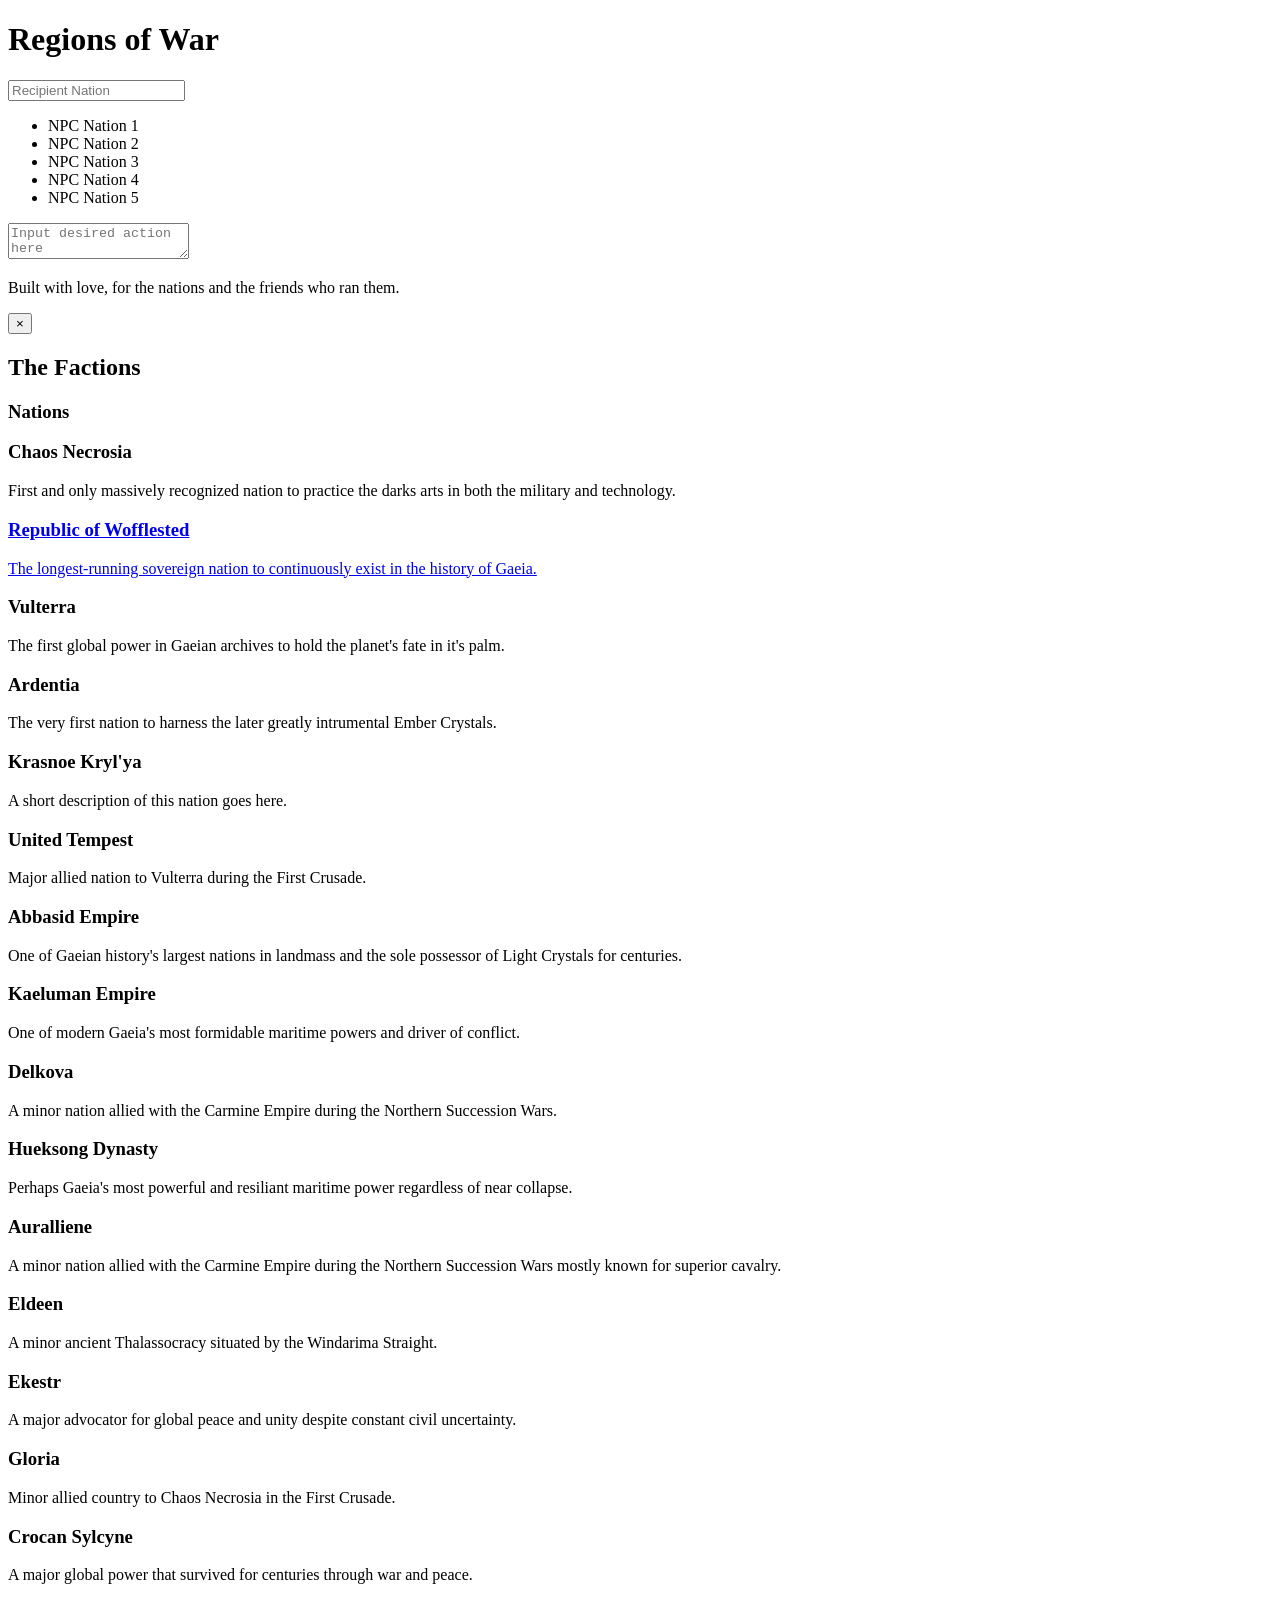
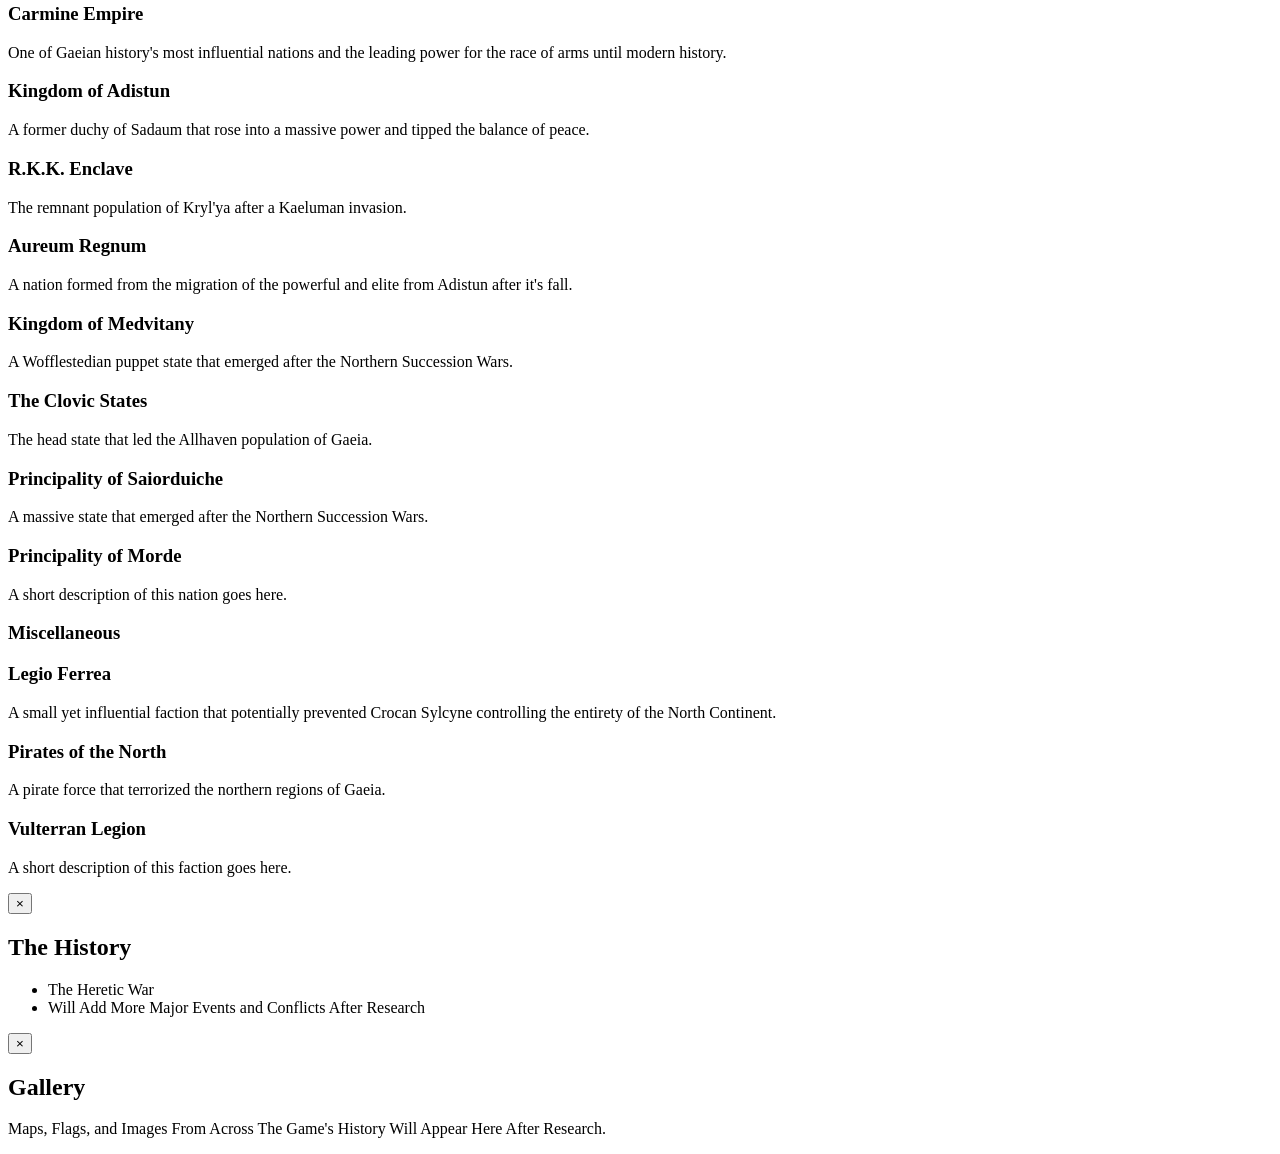
==== index.html @ c8a348ba "Create index.html" ====
<!DOCTYPE html>
<html lang="en">
<head>
    <meta charset="UTF-8">
    <meta name="viewport" content="width=device-width, initial-scale=1.0">
    <title>The Archive | A Nation-Building Chronicle</title>

    <link rel="preconnect" href="https://fonts.googleapis.com">
    <link rel="preconnect" href="https://fonts.gstatic.com" crossorigin>
    <link href="https://fonts.googleapis.com/css2?family=Cormorant+SC:wght@500;600;700&family=EB+Garamond:ital,wght@0,400;0,500;1,400&family=Special+Elite&display=swap" rel="stylesheet">

    <link rel="stylesheet" href="style.css">
</head>
<body>

    <header>
        <h1>Regions of War</h1>
    </header>

    <main>
        <div class="input-stack">
            <div class="text-box text-box-small gold-corners">
                <input type="text" id="recipient-input" placeholder="Recipient Nation" aria-label="Recipient Nation" autocomplete="off">
                <ul class="nation-dropdown" id="nation-dropdown">
                    <li>NPC Nation 1</li>
                    <li>NPC Nation 2</li>
                    <li>NPC Nation 3</li>
                    <li>NPC Nation 4</li>
                    <li>NPC Nation 5</li>
                </ul>
            </div>
            <div class="text-box gold-corners">
                <textarea id="visitor-text" placeholder="Input desired action here" aria-label="Enter your desired action"></textarea>
            </div>
        </div>
    </main>

    <footer>
        <p>Built with love, for the nations and the friends who ran them.</p>
    </footer>

    <div class="modal-overlay" id="modal-factions">
        <div class="modal-box">
            <button class="modal-close" aria-label="Close">&times;</button>
            <h2>The Factions</h2>
            <h3 class="modal-subheading">Nations</h3>
            <div class="nation-card gold-corners">
                <h3>Chaos Necrosia</h3>
                <p>First and only massively recognized nation to practice the darks 
				arts in both the military and technology.</p>
            </div>
            <a href="https://lunargit17.github.io/wofflested-wiki/" target="_blank" rel="noopener noreferrer" class="nation-card gold-corners">
                <h3>Republic of Wofflested</h3>
                <p>The longest-running sovereign nation to continuously exist in the
				history of Gaeia.</p>
            </a>
            <div class="nation-card gold-corners">
                <h3>Vulterra</h3>
                <p>The first global power in Gaeian archives to hold the planet's fate in it's palm.</p>
            </div>
            <div class="nation-card gold-corners">
                <h3>Ardentia</h3>
                <p>The very first nation to harness the later greatly intrumental Ember Crystals.</p>
            </div>
            <div class="nation-card gold-corners">
                <h3>Krasnoe Kryl'ya</h3>
                <p>A short description of this nation goes here.</p>
            </div>
            <div class="nation-card gold-corners">
                <h3>United Tempest</h3>
                <p>Major allied nation to Vulterra during the First Crusade.</p>
            </div>
            <div class="nation-card gold-corners">
                <h3>Abbasid Empire</h3>
                <p>One of Gaeian history's largest nations in landmass and the sole possessor of Light Crystals for centuries.</p>
            </div>
            <div class="nation-card gold-corners">
                <h3>Kaeluman Empire</h3>
                <p>One of modern Gaeia's most formidable maritime powers and driver of conflict.</p>
            </div>
            <div class="nation-card gold-corners">
                <h3>Delkova</h3>
                <p>A minor nation allied with the Carmine Empire during the Northern Succession Wars.</p>
            </div>
            <div class="nation-card gold-corners">
                <h3>Hueksong Dynasty</h3>
                <p>Perhaps Gaeia's most powerful and resiliant maritime power regardless of near collapse.</p>
            </div>
			<div class="nation-card gold-corners">
                <h3>Auralliene</h3>
                <p>A minor nation allied with the Carmine Empire during the Northern Succession Wars mostly known for superior cavalry.</p>
            </div>
            <div class="nation-card gold-corners">
                <h3>Eldeen</h3>
                <p>A minor ancient Thalassocracy situated by the Windarima Straight.</p>
            </div>
            <div class="nation-card gold-corners">
                <h3>Ekestr</h3>
                <p>A major advocator for global peace and unity despite constant civil uncertainty.</p>
            </div>
            <div class="nation-card gold-corners">
                <h3>Gloria</h3>
                <p>Minor allied country to Chaos Necrosia in the First Crusade.</p>
            </div>
            <div class="nation-card gold-corners">
                <h3>Crocan Sylcyne</h3>
                <p>A major global power that survived for centuries through war and peace.</p>
            </div>
            <div class="nation-card gold-corners">
                <h3>Carmine Empire</h3>
                <p>One of Gaeian history's most influential nations and the leading power for the race of arms until modern history.</p>
            </div>
            <div class="nation-card gold-corners">
                <h3>Kingdom of Adistun</h3>
                <p>A former duchy of Sadaum that rose into a massive power and tipped the balance of peace.</p>
            </div>
            <div class="nation-card gold-corners">
                <h3>R.K.K. Enclave</h3>
                <p>The remnant population of Kryl'ya after a Kaeluman invasion.</p>
            </div>
            <div class="nation-card gold-corners">
                <h3>Aureum Regnum</h3>
                <p>A nation formed from the migration of the powerful and elite from Adistun after it's fall.</p>
            </div>
            <div class="nation-card gold-corners">
                <h3>Kingdom of Medvitany</h3>
                <p>A Wofflestedian puppet state that emerged after the Northern Succession Wars.</p>
            </div>
            <div class="nation-card gold-corners">
                <h3>The Clovic States</h3>
                <p>The head state that led the Allhaven population of Gaeia.</p>
            </div>
            <div class="nation-card gold-corners">
                <h3>Principality of Saiorduiche</h3>
                <p>A massive state that emerged after the Northern Succession Wars.</p>
            </div>
            <div class="nation-card gold-corners">
                <h3>Principality of Morde</h3>
                <p>A short description of this nation goes here.</p>
            </div>

            <h3 class="modal-subheading">Miscellaneous</h3>
            <div class="nation-card gold-corners">
                <h3>Legio Ferrea</h3>
                <p>A small yet influential faction that potentially prevented Crocan Sylcyne controlling the entirety of the North Continent.</p>
            </div>
            <div class="nation-card gold-corners">
                <h3>Pirates of the North</h3>
                <p>A pirate force that terrorized the northern regions of Gaeia.</p>
            </div>
            <div class="nation-card gold-corners">
                <h3>Vulterran Legion</h3>
                <p>A short description of this faction goes here.</p>
            </div>
        </div>
    </div>

    <div class="modal-overlay" id="modal-history">
        <div class="modal-box gold-corners">
            <button class="modal-close" aria-label="Close">&times;</button>
            <h2>The History</h2>
            <ul>
                <li>The Heretic War</li>
                <li>Will Add More Major Events and Conflicts After Research</li>
            </ul>
        </div>
    </div>

    <div class="modal-overlay" id="modal-gallery">
        <div class="modal-box gold-corners">
            <button class="modal-close" aria-label="Close">&times;</button>
            <h2>Gallery</h2>
            <p>Maps, Flags, and Images From Across The Game's History Will Appear Here After Research.</p>
        </div>
    </div>

    <script src="script.js"></script>
</body>
</html>
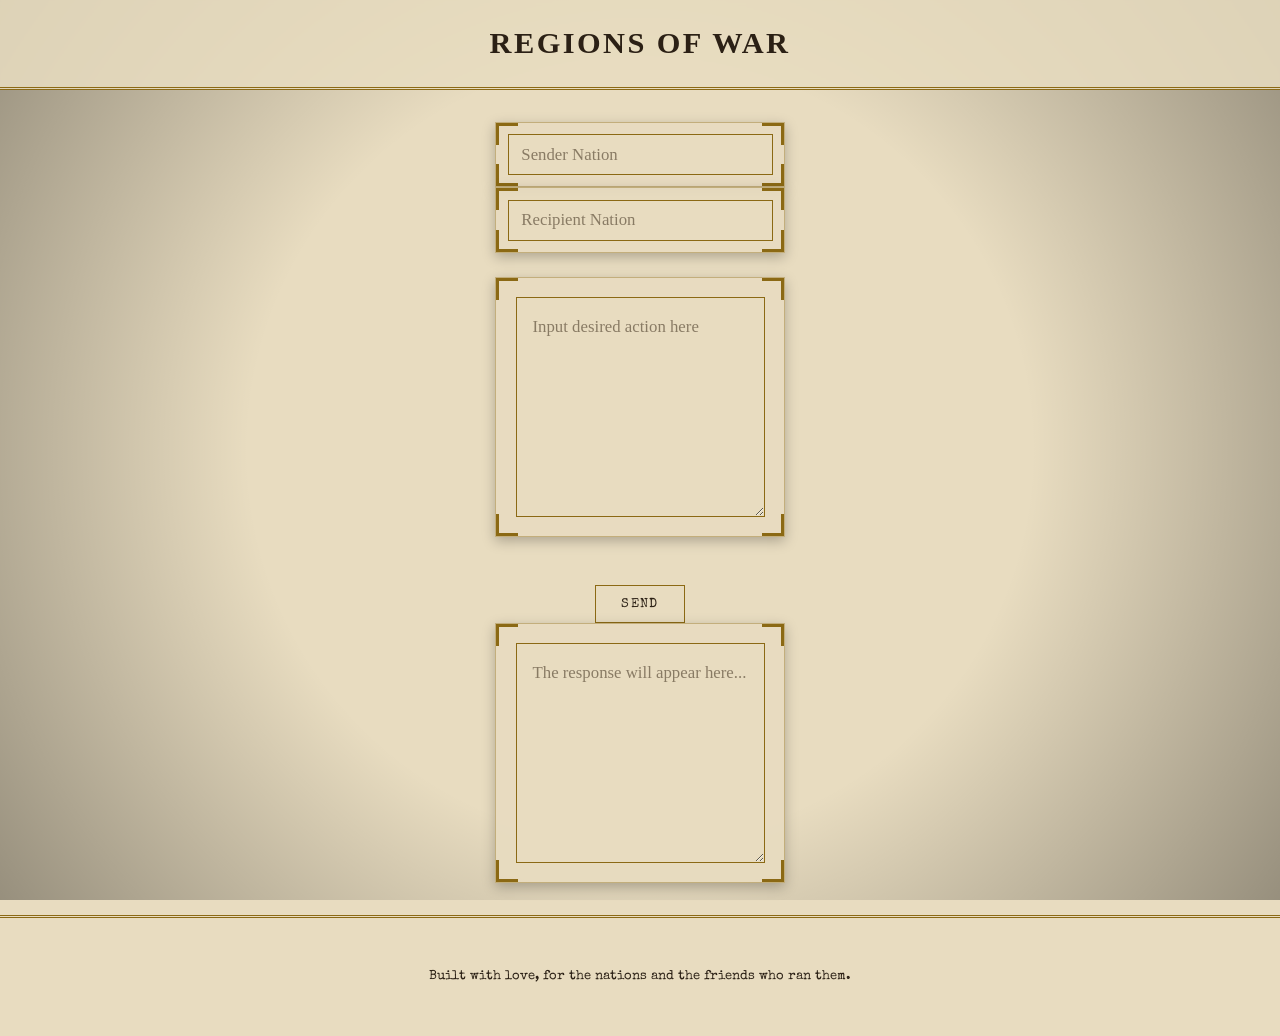
==== commit be7d245a: "Update index.html" ====
--- a/index.html
+++ b/index.html
@@ -18,19 +18,37 @@
     </header>
 
     <main>
-        <div class="input-stack">
-            <div class="text-box text-box-small gold-corners">
-                <input type="text" id="recipient-input" placeholder="Recipient Nation" aria-label="Recipient Nation" autocomplete="off">
-                <ul class="nation-dropdown" id="nation-dropdown">
+        <div class="layout">
+            <div class="input-stack">
+                <div class="small-row">
+                <div class="text-box text-box-small gold-corners nation-picker">
+                    <input type="text" id="sender-input" placeholder="Sender Nation" aria-label="Sender Nation" autocomplete="off">
+                    <ul class="nation-dropdown">
+                    <li>Real Nation 1</li>
+                    <li>Real Nation 2</li>
+                    <li>Real Nation 3</li>
+                    <li>Real Nation 4</li>
+                    <li>Real Nation 5</li>
+                    </ul>
+                </div>
+                <div class="text-box text-box-small gold-corners nation-picker">
+                    <input type="text" id="recipient-input" placeholder="Recipient Nation" aria-label="Recipient Nation" autocomplete="off">
+                    <ul class="nation-dropdown">
                     <li>NPC Nation 1</li>
                     <li>NPC Nation 2</li>
                     <li>NPC Nation 3</li>
                     <li>NPC Nation 4</li>
                     <li>NPC Nation 5</li>
-                </ul>
+                    </ul>
+                </div>
+                </div>
+                <div class="text-box gold-corners">
+                    <textarea id="visitor-text" placeholder="Input desired action here" aria-label="Enter your desired action"></textarea>
+                </div>
+                <button type="button" class="open-button" id="send-button">Send</button>
             </div>
-            <div class="text-box gold-corners">
-                <textarea id="visitor-text" placeholder="Input desired action here" aria-label="Enter your desired action"></textarea>
+            <div class="response-box text-box gold-corners">
+                <textarea id="ai-response" placeholder="The response will appear here..." aria-label="Response" readonly></textarea>
             </div>
         </div>
     </main>
@@ -174,6 +192,7 @@
         </div>
     </div>
 
+    <script src="actions.js"></script>
     <script src="script.js"></script>
 </body>
 </html>
--- a/style.css
+++ b/style.css
@@ -0,0 +1,392 @@
+:root {
+    --parchment: #e8dcc0;
+    --parchment-dark: #d9c9a0;
+    --ink: #2b2015;
+    --ink-light: #4a3b28;
+    --seal-red: #7a1f1f;
+    --brass: #8b6914;
+
+    --font-display: 'Cormorant SC', serif;
+    --font-body: 'EB Garamond', serif;
+    --font-stamp: 'Special Elite', monospace;
+}
+
+* {
+    margin: 0;
+    padding: 0;
+    box-sizing: border-box;
+}
+
+body {
+    background-color: var(--parchment);
+    color: var(--ink-light);
+    font-family: var(--font-body);
+    line-height: 1.7;
+
+    min-height: 100vh;
+    display: flex;
+    flex-direction: column;
+
+    background-image:
+        radial-gradient(circle at center, transparent 50%, rgba(0, 0, 0, 0.35) 100%),
+        url("images/background.jpg");
+    background-size: cover, cover;
+    background-position: center, center;
+    background-repeat: no-repeat, no-repeat;
+    background-attachment: fixed, fixed;
+}
+
+header {
+    display: flex;
+    flex-direction: column;
+    align-items: center;
+    text-align: center;
+    padding: 1.1rem 1.5rem;
+    border-bottom: 3px double var(--brass);
+    background-color: rgba(232, 220, 192, 0.88);
+    backdrop-filter: blur(2px);
+}
+
+header h1 {
+    font-family: var(--font-display);
+    font-size: 1.9rem;
+    color: var(--ink);
+    letter-spacing: 0.08em;
+    text-transform: uppercase;
+}
+
+
+
+
+
+.gold-corners {
+    position: relative;
+}
+
+.gold-corners::before,
+.gold-corners::after {
+    content: "";
+    position: absolute;
+    top: 0;
+    left: 0;
+    width: 100%;
+    height: 100%;
+    pointer-events: none;
+    background-repeat: no-repeat;
+    background-size: 22px 3px, 3px 22px, 22px 3px, 3px 22px;
+    background-image:
+        linear-gradient(var(--brass), var(--brass)),
+        linear-gradient(var(--brass), var(--brass)),
+        linear-gradient(var(--brass), var(--brass)),
+        linear-gradient(var(--brass), var(--brass));
+}
+
+.gold-corners::before {
+    background-position: top left, top left, top right, top right;
+}
+
+.gold-corners::after {
+    background-position: bottom left, bottom left, bottom right, bottom right;
+}
+
+section {
+    max-width: 700px;
+    margin: 2.5rem auto;
+    padding: 2.5rem 2rem;
+    background-color: rgba(232, 220, 192, 0.9);
+    border: 1px solid rgba(139, 105, 20, 0.4);
+    box-shadow: 0 4px 12px rgba(0, 0, 0, 0.25);
+    backdrop-filter: blur(2px);
+}
+
+
+
+section h2 {
+    font-family: var(--font-display);
+    font-size: 2rem;
+    color: var(--ink);
+    text-transform: uppercase;
+    letter-spacing: 0.1em;
+    text-align: center;
+    margin-bottom: 1.5rem;
+
+    display: flex;
+    align-items: center;
+    gap: 1rem;
+}
+
+section h2::before,
+section h2::after {
+    content: "";
+    flex: 1;
+    height: 1px;
+    background-color: var(--brass);
+}
+
+section p {
+    margin-bottom: 1rem;
+    font-size: 1.05rem;
+}
+
+.nation-card {
+    display: block;
+    background-color: var(--parchment-dark);
+    border: 1px solid var(--brass);
+    padding: 1.5rem;
+    margin-top: 1.5rem;
+    box-shadow: 3px 3px 0 rgba(43, 32, 21, 0.15);
+    transition: transform 0.2s ease;
+    color: inherit;
+    text-decoration: none;
+}
+
+.nation-card:hover {
+    transform: translateY(-3px);
+}
+
+.nation-card h3 {
+    font-family: var(--font-display);
+    color: var(--seal-red);
+    font-size: 1.4rem;
+    margin-bottom: 0.5rem;
+}
+
+#modal-history ul {
+    list-style: none;
+}
+
+#modal-history li {
+    padding-left: 1.3rem;
+    position: relative;
+    margin-bottom: 0.8rem;
+}
+
+#modal-history li::before {
+    content: "❧";
+    position: absolute;
+    left: 0;
+    color: var(--seal-red);
+}
+
+footer {
+    margin-top: auto;
+    text-align: center;
+    padding: 3.0rem;
+    border-top: 3px double var(--brass);
+    font-family: var(--font-stamp);
+    font-size: 0.8rem;
+    color: var(--ink);
+    background-color: rgba(232, 220, 192, 0.88);
+    backdrop-filter: blur(2px);
+}
+
+.open-button {
+    display: block;
+    margin: 1.5rem auto 0;
+    padding: 0.7rem 1.6rem;
+    background-color: transparent;
+    border: 1px solid var(--brass);
+    color: var(--ink);
+    font-family: var(--font-stamp);
+    font-size: 0.8rem;
+    text-transform: uppercase;
+    letter-spacing: 0.1em;
+    cursor: pointer;
+    transition: background-color 0.25s ease, color 0.25s ease;
+}
+
+.open-button:hover {
+    background-color: var(--seal-red);
+    color: var(--parchment);
+    border-color: var(--seal-red);
+}
+
+.modal-overlay {
+    position: fixed;
+    inset: 0;
+    background-color: rgba(0, 0, 0, 0.6);
+    display: flex;
+    align-items: center;
+    justify-content: center;
+    padding: 1.5rem;
+    opacity: 0;
+    visibility: hidden;
+    transition: opacity 0.25s ease;
+    z-index: 1000;
+}
+
+.modal-overlay.active {
+    opacity: 1;
+    visibility: visible;
+}
+
+.modal-box {
+    position: relative;
+    background-color: var(--parchment);
+    max-width: 600px;
+    width: 100%;
+    max-height: 80vh;
+    overflow-y: auto;
+    padding: 2.5rem 2rem 2rem;
+    border: 2px solid var(--brass);
+    box-shadow: 0 10px 30px rgba(0, 0, 0, 0.5);
+}
+
+.modal-box h2 {
+    font-family: var(--font-display);
+    font-size: 1.8rem;
+    color: var(--ink);
+    text-transform: uppercase;
+    letter-spacing: 0.1em;
+    margin-bottom: 1.2rem;
+    text-align: center;
+}
+
+.modal-close {
+    position: absolute;
+    top: 0.6rem;
+    right: 0.9rem;
+    background: none;
+    border: none;
+    font-size: 1.6rem;
+    line-height: 1;
+    color: var(--ink);
+    cursor: pointer;
+}
+
+.modal-close:hover {
+    color: var(--seal-red);
+}
+
+.modal-subheading {
+    font-family: var(--font-stamp);
+    font-size: 0.85rem;
+    color: var(--seal-red);
+    text-transform: uppercase;
+    letter-spacing: 0.15em;
+    text-align: center;
+    margin-top: 2rem;
+    margin-bottom: 1rem;
+    padding-bottom: 0.6rem;
+    border-bottom: 2px solid var(--brass);
+}
+
+.modal-subheading:first-of-type {
+    margin-top: 0;
+}
+
+main {
+    flex: 1;
+    display: flex;
+    align-items: center;
+    justify-content: center;
+    padding: 2rem 1.5rem;
+}
+
+.text-box {
+    width: 100%;
+    max-width: 600px;
+    padding: 1.2rem;
+    background-color: rgba(232, 220, 192, 0.9);
+    border: 1px solid rgba(139, 105, 20, 0.4);
+    box-shadow: 0 4px 12px rgba(0, 0, 0, 0.25);
+}
+
+.text-box textarea {
+    display: block;
+    width: 100%;
+    height: 220px;
+    resize: vertical;
+    padding: 1rem;
+    background-color: var(--parchment);
+    border: 1px solid var(--brass);
+    color: var(--ink);
+    font-family: var(--font-body);
+    font-size: 1.05rem;
+    line-height: 1.6;
+}
+
+.text-box textarea::placeholder {
+    color: var(--ink-light);
+    opacity: 0.6;
+}
+
+.text-box textarea:focus {
+    outline: none;
+    border-color: var(--seal-red);
+}
+
+
+.input-stack {
+    width: 100%;
+    max-width: 600px;
+    display: flex;
+    flex-direction: column;
+    gap: 1.5rem;
+}
+
+.text-box-small {
+    padding: 0.7rem;
+}
+
+.text-box input {
+    display: block;
+    width: 100%;
+    padding: 0.6rem 0.8rem;
+    background-color: var(--parchment);
+    border: 1px solid var(--brass);
+    color: var(--ink);
+    font-family: var(--font-body);
+    font-size: 1.05rem;
+}
+
+.text-box input::placeholder {
+    color: var(--ink-light);
+    opacity: 0.6;
+}
+
+.text-box input:focus {
+    outline: none;
+    border-color: var(--seal-red);
+}
+
+
+.nation-dropdown {
+    position: absolute;
+    top: calc(100% + 4px);
+    left: 0;
+    right: 0;
+    z-index: 100;
+    list-style: none;
+    background-color: var(--parchment);
+    border: 1px solid var(--brass);
+    box-shadow: 0 6px 16px rgba(0, 0, 0, 0.35);
+    opacity: 0;
+    visibility: hidden;
+    transform: translateY(-6px);
+    transition: opacity 0.2s ease, transform 0.2s ease, visibility 0.2s;
+}
+
+.nation-dropdown.open {
+    opacity: 1;
+    visibility: visible;
+    transform: translateY(0);
+}
+
+.nation-dropdown li {
+    padding: 0.6rem 1rem;
+    font-family: var(--font-body);
+    font-size: 1.05rem;
+    color: var(--ink);
+    cursor: pointer;
+    border-bottom: 1px solid rgba(139, 105, 20, 0.25);
+}
+
+.nation-dropdown li:last-child {
+    border-bottom: none;
+}
+
+.nation-dropdown li:hover {
+    background-color: var(--seal-red);
+    color: var(--parchment);
+}
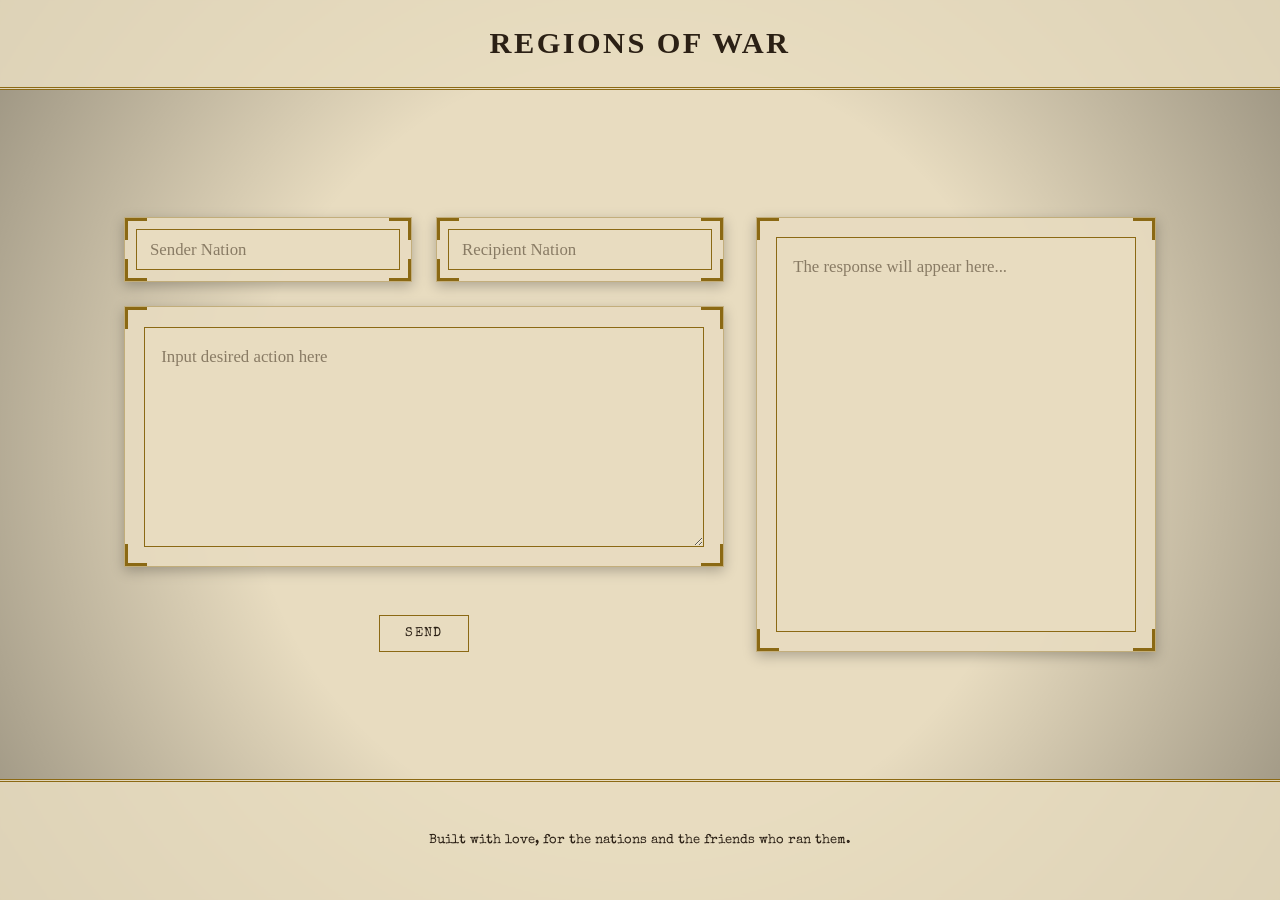
==== commit cdf29c5b: "Update index.html" ====
--- a/index.html
+++ b/index.html
@@ -39,6 +39,7 @@
                     <li>NPC Nation 3</li>
                     <li>NPC Nation 4</li>
                     <li>NPC Nation 5</li>
+                    <li>Carmine Empire</li>
                     </ul>
                 </div>
                 </div>
--- a/style.css
+++ b/style.css
@@ -390,3 +390,42 @@
     background-color: var(--seal-red);
     color: var(--parchment);
 }
+
+
+.layout {
+    width: 100%;
+    max-width: 1300px;
+    display: flex;
+    flex-wrap: wrap;
+    align-items: stretch;
+    justify-content: center;
+    gap: 2rem;
+}
+
+.layout .input-stack {
+    flex: 1 1 400px;
+    max-width: 600px;
+}
+
+.small-row {
+    display: flex;
+    gap: 1.5rem;
+}
+
+.small-row .text-box-small {
+    flex: 1;
+    min-width: 0;
+}
+
+.response-box {
+    flex: 1 1 280px;
+    max-width: 400px;
+    display: flex;
+}
+
+.response-box textarea {
+    flex: 1;
+    height: auto;
+    min-height: 220px;
+    resize: none;
+}
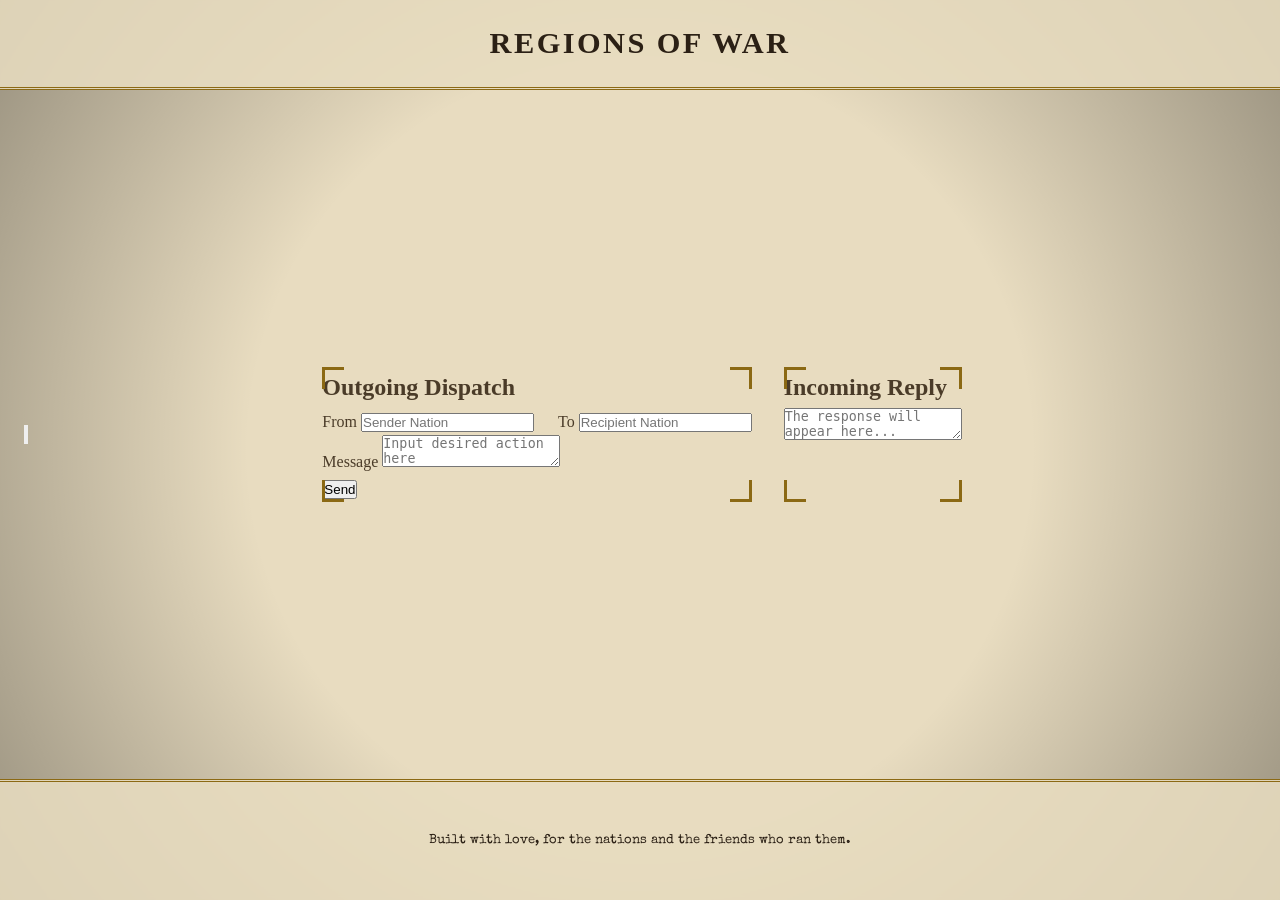
==== commit 4c813fc8: "Update index.html" ====
--- a/index.html
+++ b/index.html
@@ -5,6 +5,10 @@
     <meta name="viewport" content="width=device-width, initial-scale=1.0">
     <title>The Archive | A Nation-Building Chronicle</title>
 
+    <meta name="theme-color" content="#1a1510">
+    <link rel="icon" href="data:image/svg+xml,%3Csvg%20xmlns=%27http://www.w3.org/2000/svg%27%20viewBox=%270%200%2064%2064%27%3E%3Ccircle%20cx=%2732%27%20cy=%2732%27%20r=%2729%27%20fill=%27%237a1f1f%27/%3E%3Ccircle%20cx=%2732%27%20cy=%2732%27%20r=%2723%27%20fill=%27none%27%20stroke=%27%23b8923a%27%20stroke-width=%272%27/%3E%3Ctext%20x=%2732%27%20y=%2743%27%20font-size=%2730%27%20text-anchor=%27middle%27%20fill=%27%23f2e9d0%27%20font-family=%27serif%27%20font-weight=%27bold%27%3ER%3C/text%3E%3C/svg%3E">
+    <link rel="preload" as="image" href="WebsiteBG.jpeg">
+
     <link rel="preconnect" href="https://fonts.googleapis.com">
     <link rel="preconnect" href="https://fonts.gstatic.com" crossorigin>
     <link href="https://fonts.googleapis.com/css2?family=Cormorant+SC:wght@500;600;700&family=EB+Garamond:ital,wght@0,400;0,500;1,400&family=Special+Elite&display=swap" rel="stylesheet">
@@ -14,41 +18,53 @@
 <body>
 
     <header>
-        <h1>Regions of War</h1>
+        <div class="header-inner">
+            <span class="header-rule" aria-hidden="true"></span>
+            <h1>Regions of War</h1>
+            <span class="header-rule header-rule-right" aria-hidden="true"></span>
+        </div>
     </header>
 
     <main>
+        <button type="button" class="admin-gear" id="admin-gear" aria-label="Authority access" title="Authority access">
+            <svg viewBox="0 0 24 24" aria-hidden="true"><path fill-rule="evenodd" d="M19.99 10.16 L22.88 10.37 L22.88 13.63 L19.99 13.84 L19.58 15.14 L18.95 16.35 L20.84 18.54 L18.54 20.84 L16.35 18.95 L15.14 19.58 L13.84 19.99 L13.63 22.88 L10.37 22.88 L10.16 19.99 L8.86 19.58 L7.65 18.95 L5.46 20.84 L3.16 18.54 L5.05 16.35 L4.42 15.14 L4.01 13.84 L1.12 13.63 L1.12 10.37 L4.01 10.16 L4.42 8.86 L5.05 7.65 L3.16 5.46 L5.46 3.16 L7.65 5.05 L8.86 4.42 L10.16 4.01 L10.37 1.12 L13.63 1.12 L13.84 4.01 L15.14 4.42 L16.35 5.05 L18.54 3.16 L20.84 5.46 L18.95 7.65 L19.58 8.86 Z M15.60 12.00 A3.60 3.60 0 1 0 8.40 12.00 A3.60 3.60 0 1 0 15.60 12.00 Z"/></svg>
+        </button>
         <div class="layout">
-            <div class="input-stack">
+            <div class="sheet dispatch gold-corners">
+                <h2 class="panel-label">Outgoing Dispatch</h2>
                 <div class="small-row">
-                <div class="text-box text-box-small gold-corners nation-picker">
+                <div class="field nation-picker">
+                    <label class="field-label" for="sender-input">From</label>
                     <input type="text" id="sender-input" placeholder="Sender Nation" aria-label="Sender Nation" autocomplete="off">
                     <ul class="nation-dropdown">
-                    <li>Real Nation 1</li>
-                    <li>Real Nation 2</li>
-                    <li>Real Nation 3</li>
-                    <li>Real Nation 4</li>
-                    <li>Real Nation 5</li>
+                        <li>Real Nation 1</li>
+                        <li>Real Nation 2</li>
+                        <li>Real Nation 3</li>
+                        <li>Real Nation 4</li>
+                        <li>Real Nation 5</li>
                     </ul>
                 </div>
-                <div class="text-box text-box-small gold-corners nation-picker">
+                <div class="field nation-picker">
+                    <label class="field-label" for="recipient-input">To</label>
                     <input type="text" id="recipient-input" placeholder="Recipient Nation" aria-label="Recipient Nation" autocomplete="off">
                     <ul class="nation-dropdown">
-                    <li>NPC Nation 1</li>
-                    <li>NPC Nation 2</li>
-                    <li>NPC Nation 3</li>
-                    <li>NPC Nation 4</li>
-                    <li>NPC Nation 5</li>
-                    <li>Carmine Empire</li>
+                        <li>NPC Nation 1</li>
+                        <li>NPC Nation 2</li>
+                        <li>NPC Nation 3</li>
+                        <li>NPC Nation 4</li>
+                        <li>NPC Nation 5</li>
+                        <li>Carmine Empire</li>
                     </ul>
                 </div>
                 </div>
-                <div class="text-box gold-corners">
+                <div class="field message-field">
+                    <label class="field-label" for="visitor-text">Message</label>
                     <textarea id="visitor-text" placeholder="Input desired action here" aria-label="Enter your desired action"></textarea>
                 </div>
-                <button type="button" class="open-button" id="send-button">Send</button>
-            </div>
-            <div class="response-box text-box gold-corners">
+                <button type="button" class="send-button" id="send-button">Send</button>
+            </div>
+            <div class="sheet reply gold-corners">
+                <h2 class="panel-label">Incoming Reply</h2>
                 <textarea id="ai-response" placeholder="The response will appear here..." aria-label="Response" readonly></textarea>
             </div>
         </div>
@@ -193,7 +209,83 @@
         </div>
     </div>
 
+    <div class="modal-overlay" id="modal-chess">
+        <div class="modal-box chess-box">
+            <button class="modal-close" aria-label="Close">&times;</button>
+            <h2>Chess</h2>
+            <p class="chess-opponent">Draven Morde, Councilor of Public Relations</p>
+            <p class="chess-quote" id="chess-quote"></p>
+            <div class="draven-figure">
+                <img src="draven.png" alt="Draven Morde" onerror="this.parentNode.style.display='none'">
+            </div>
+            <div class="chess-board" id="chess-board"></div>
+            <p class="chess-status" id="chess-status"></p>
+            <div class="chess-controls">
+                <button type="button" class="open-button" id="chess-play-white">Play as White</button>
+                <button type="button" class="open-button" id="chess-play-black">Play as Black</button>
+            </div>
+        </div>
+    </div>
+
+    <div class="modal-overlay" id="modal-admin-login">
+        <div class="modal-box admin-login-box">
+            <button class="modal-close" aria-label="Close">&times;</button>
+            <h2>Authority Access</h2>
+            <p class="admin-note">This area is for the keepers of the archive. Enter the passcode to continue.</p>
+            <div class="admin-field">
+                <label class="field-label" for="admin-passcode">Passcode</label>
+                <input type="password" id="admin-passcode" class="admin-input" autocomplete="off">
+            </div>
+            <p class="admin-error" id="admin-error" role="alert"></p>
+            <button type="button" class="open-button" id="admin-submit">Unlock</button>
+        </div>
+    </div>
+
+    <div class="modal-overlay" id="modal-admin">
+        <div class="modal-box admin-box">
+            <button class="modal-close" aria-label="Close">&times;</button>
+            <h2>Relations Ledger</h2>
+
+            <div id="admin-list-view">
+                <p class="admin-note">Choose an NPC nation to view and change its relations with the real nations.</p>
+                <div class="npc-grid" id="admin-npc-grid"></div>
+            </div>
+
+            <div id="admin-map-view" hidden>
+                <div class="map-header">
+                    <button type="button" class="admin-back" id="admin-back">&larr; All NPC nations</button>
+                    <h3 class="map-title" id="admin-map-title"></h3>
+                </div>
+                <div class="relation-map-wrap">
+                    <svg id="relation-map" class="relation-map" viewBox="0 0 760 480" role="group" aria-label="Relations map"></svg>
+                </div>
+                <ul class="relation-legend">
+                    <li class="status-allied"><span class="swatch"></span>Allied</li>
+                    <li class="status-friendly"><span class="swatch"></span>Friendly</li>
+                    <li class="status-neutral"><span class="swatch"></span>Neutral</li>
+                    <li class="status-hostile"><span class="swatch"></span>Hostile</li>
+                    <li class="status-at-war"><span class="swatch"></span>At War</li>
+                </ul>
+                <div class="relation-chooser" id="admin-chooser"></div>
+            </div>
+
+            <div class="admin-footer">
+                <p class="admin-unpublished" id="admin-unpublished"></p>
+                <div class="admin-actions">
+                    <button type="button" class="open-button" id="admin-download">Download relations.js</button>
+                    <button type="button" class="open-button" id="admin-clear">Discard unpublished changes</button>
+                    <button type="button" class="open-button" id="admin-lock">Lock panel</button>
+                </div>
+            </div>
+        </div>
+    </div>
+
     <script src="actions.js"></script>
+    <script src="chess.js"></script>
+    <script src="chess-ui.js"></script>
+    <script src="relations.js"></script>
+    <script src="admin-config.js"></script>
+    <script src="admin.js"></script>
     <script src="script.js"></script>
 </body>
 </html>
--- a/style.css
+++ b/style.css
@@ -429,3 +429,112 @@
     min-height: 220px;
     resize: none;
 }
+
+
+.open-button:disabled {
+    opacity: 0.5;
+    cursor: not-allowed;
+}
+
+.open-button:disabled:hover {
+    background-color: transparent;
+    color: var(--ink);
+    border-color: var(--brass);
+}
+
+
+/* ---------- Chess (Draven Morde easter egg) ---------- */
+
+.chess-opponent {
+    font-family: var(--font-stamp);
+    font-size: 0.8rem;
+    color: var(--seal-red);
+    text-align: center;
+    text-transform: uppercase;
+    letter-spacing: 0.08em;
+    margin-top: -0.6rem;
+    margin-bottom: 1rem;
+}
+
+.chess-quote {
+    min-height: 4.2em;
+    margin-bottom: 1rem;
+    text-align: center;
+    font-style: italic;
+    color: var(--ink-light);
+}
+
+.chess-board {
+    width: min(100%, 420px);
+    margin: 0 auto;
+    display: grid;
+    grid-template-columns: repeat(8, 1fr);
+    border: 2px solid var(--brass);
+    box-shadow: 0 4px 12px rgba(0, 0, 0, 0.3);
+}
+
+.chess-square {
+    position: relative;
+    aspect-ratio: 1;
+    display: flex;
+    align-items: center;
+    justify-content: center;
+    cursor: pointer;
+    user-select: none;
+}
+
+.chess-square.light { background-color: #eadfc3; }
+.chess-square.dark { background-color: #b08d45; }
+
+.chess-square.lastmove {
+    background-image: linear-gradient(rgba(122, 31, 31, 0.3), rgba(122, 31, 31, 0.3));
+}
+
+.chess-square.in-check {
+    background-image: radial-gradient(circle, rgba(200, 30, 30, 0.75) 0%, rgba(200, 30, 30, 0) 70%);
+}
+
+.chess-square.selected {
+    box-shadow: inset 0 0 0 3px var(--seal-red);
+}
+
+.chess-square.target::after {
+    content: "";
+    position: absolute;
+    width: 28%;
+    height: 28%;
+    border-radius: 50%;
+    background-color: rgba(43, 32, 21, 0.45);
+    pointer-events: none;
+}
+
+.chess-square.target.capture::after {
+    width: 86%;
+    height: 86%;
+    background: none;
+    border: 3px solid rgba(122, 31, 31, 0.75);
+}
+
+.chess-piece {
+    font-family: "Segoe UI Symbol", "Noto Sans Symbols 2", "DejaVu Sans", serif;
+    font-size: clamp(1.4rem, 7vw, 2.5rem);
+    line-height: 1;
+}
+
+.chess-piece.white {
+    color: #fff8e4;
+    text-shadow: -1px -1px 0 #2b2015, 1px -1px 0 #2b2015, -1px 1px 0 #2b2015, 1px 1px 0 #2b2015, 0 0 3px #2b2015;
+}
+
+.chess-piece.black {
+    color: #1d140b;
+}
+
+.chess-status {
+    margin-top: 1rem;
+    text-align: center;
+    font-family: var(--font-stamp);
+    font-size: 0.85rem;
+    letter-spacing: 0.05em;
+    color: var(--ink);
+}
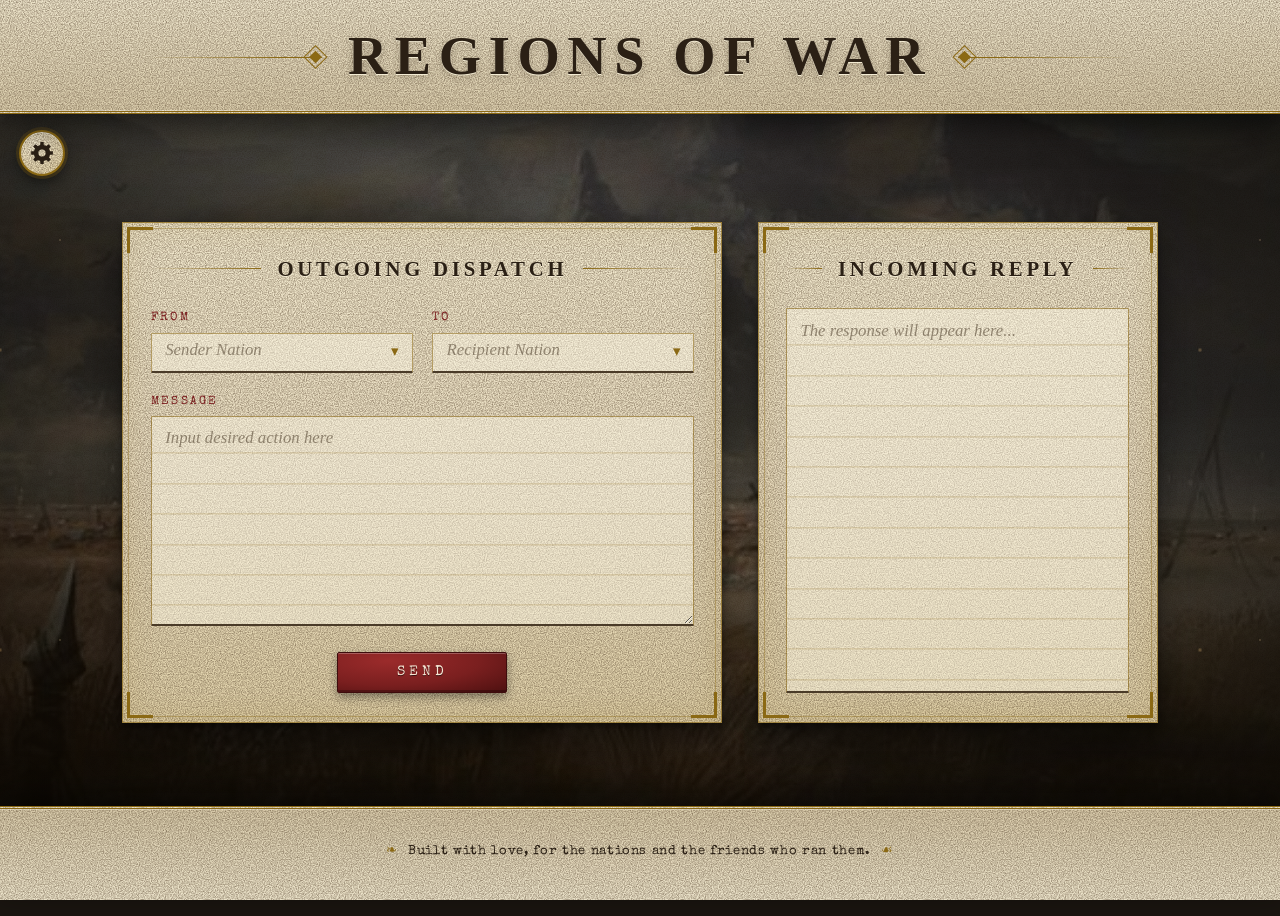
==== commit c99902d7: "Update index.html" ====
--- a/index.html
+++ b/index.html
@@ -271,7 +271,28 @@
 
             <div class="admin-footer">
                 <p class="admin-unpublished" id="admin-unpublished"></p>
+
+                <div class="publish-box">
+                    <label class="field-label" for="admin-token">GitHub access token</label>
+                    <div class="token-row">
+                        <input type="password" id="admin-token" class="admin-input" autocomplete="new-password" spellcheck="false" placeholder="Paste your token (needed once per visit)">
+                        <button type="button" class="admin-back" id="admin-forget-token" hidden>Forget token</button>
+                    </div>
+                    <p class="publish-help">The token is kept in this page's memory only. It is never saved, and it is forgotten when you reload the page or lock the panel. Anyone holding it can change your repository, so keep it private.</p>
+                    <details class="publish-steps">
+                        <summary>How do I get a token?</summary>
+                        <ol>
+                            <li>On GitHub, open <strong>Settings</strong>, then <strong>Developer settings</strong>, then <strong>Personal access tokens</strong>, then <strong>Fine-grained tokens</strong>, and choose <strong>Generate new token</strong>.</li>
+                            <li>Under <strong>Repository access</strong>, choose <strong>Only select repositories</strong> and pick this site's repository.</li>
+                            <li>Under <strong>Repository permissions</strong>, set <strong>Contents</strong> to <strong>Read and write</strong>.</li>
+                            <li>Give it a short expiry, generate it, and paste it above.</li>
+                        </ol>
+                    </details>
+                    <p class="publish-status" id="admin-publish-status" role="status" aria-live="polite"></p>
+                </div>
+
                 <div class="admin-actions">
+                    <button type="button" class="open-button publish-button" id="admin-publish">Publish to GitHub</button>
                     <button type="button" class="open-button" id="admin-download">Download relations.js</button>
                     <button type="button" class="open-button" id="admin-clear">Discard unpublished changes</button>
                     <button type="button" class="open-button" id="admin-lock">Lock panel</button>
--- a/style.css
+++ b/style.css
@@ -1,14 +1,30 @@
+/* ==========================================================================
+   REGIONS OF WAR - site styles
+   (The chess window styles are kept in their own sections at the bottom.)
+   ========================================================================== */
+
 :root {
     --parchment: #e8dcc0;
+    --parchment-light: #f2e9d0;
     --parchment-dark: #d9c9a0;
     --ink: #2b2015;
     --ink-light: #4a3b28;
     --seal-red: #7a1f1f;
+    --seal-red-bright: #9b2b2b;
     --brass: #8b6914;
+    --brass-bright: #b8923a;
 
     --font-display: 'Cormorant SC', serif;
     --font-body: 'EB Garamond', serif;
     --font-stamp: 'Special Elite', monospace;
+
+    /* Fine paper speckle, drawn by the browser (no image file needed) */
+    --grain: url("data:image/svg+xml,%3Csvg%20xmlns=%27http://www.w3.org/2000/svg%27%20width=%27180%27%20height=%27180%27%3E%3Cfilter%20id=%27n%27%20color-interpolation-filters=%27sRGB%27%3E%3CfeTurbulence%20type=%27fractalNoise%27%20baseFrequency=%270.85%27%20numOctaves=%272%27%20stitchTiles=%27stitch%27/%3E%3CfeColorMatrix%20values=%270%200%200%200%200.24%20%200%200%200%200%200.16%20%200%200%200%200%200.08%20%200.9%200%200%200%20-0.28%27/%3E%3C/filter%3E%3Crect%20width=%27100%25%27%20height=%27100%25%27%20filter=%27url%28%23n%29%27/%3E%3C/svg%3E");
+
+    /* The aged-paper look shared by the main panels and pop-ups */
+    --paper:
+        var(--grain),
+        linear-gradient(165deg, #f3ead0 0%, #e8dcc0 50%, #dccb9f 100%);
 }
 
 * {
@@ -17,8 +33,17 @@
     box-sizing: border-box;
 }
 
+html {
+    scrollbar-color: var(--brass) #1a1510;
+}
+
+::selection {
+    background: var(--seal-red);
+    color: var(--parchment-light);
+}
+
 body {
-    background-color: var(--parchment);
+    background-color: #1a1510;
     color: var(--ink-light);
     font-family: var(--font-body);
     line-height: 1.7;
@@ -27,39 +52,129 @@
     display: flex;
     flex-direction: column;
 
+    /* Top to bottom: edge vignette, warm tint, then the battlefield picture */
     background-image:
-        radial-gradient(circle at center, transparent 50%, rgba(0, 0, 0, 0.35) 100%),
-        url("images/background.jpg");
-    background-size: cover, cover;
-    background-position: center, center;
-    background-repeat: no-repeat, no-repeat;
-    background-attachment: fixed, fixed;
-}
+        radial-gradient(ellipse at center, transparent 35%, rgba(8, 5, 2, 0.7) 100%),
+        linear-gradient(rgba(38, 26, 12, 0.35), rgba(38, 26, 12, 0.55)),
+        url("WebsiteBG.jpeg");
+    background-size: cover, cover, cover;
+    background-position: center, center, center;
+    background-repeat: no-repeat, no-repeat, no-repeat;
+    background-attachment: fixed, fixed, fixed;
+}
+
+/* ---------- Atmosphere: film grain and slow drifting embers ---------- */
+
+body::before {
+    content: "";
+    position: fixed;
+    inset: 0;
+    z-index: 0;
+    pointer-events: none;
+    background-image: var(--grain);
+    opacity: 0.55;
+    mix-blend-mode: overlay;
+}
+
+body::after {
+    content: "";
+    position: fixed;
+    top: 0;
+    left: 0;
+    width: 100%;
+    height: 2400px;
+    z-index: 0;
+    pointer-events: none;
+    opacity: 0.75;
+    background-image:
+        radial-gradient(circle, rgba(236, 200, 130, 0.55) 0, rgba(236, 200, 130, 0) 2px),
+        radial-gradient(circle, rgba(255, 220, 160, 0.4) 0, rgba(255, 220, 160, 0) 1.6px),
+        radial-gradient(circle, rgba(236, 190, 120, 0.5) 0, rgba(236, 190, 120, 0) 2.6px);
+    background-size: 600px 600px, 400px 400px, 300px 300px;
+    background-position: 80px 120px, 260px 40px, 150px 200px;
+    animation: drift 90s linear infinite;
+}
+
+@keyframes drift {
+    from { transform: translateY(0); }
+    to { transform: translateY(-1200px); }
+}
+
+@keyframes rise {
+    from { opacity: 0; transform: translateY(16px); }
+    to { opacity: 1; transform: none; }
+}
+
+/* ---------- Header ---------- */
 
 header {
+    position: relative;
+    z-index: 3;
     display: flex;
     flex-direction: column;
     align-items: center;
     text-align: center;
-    padding: 1.1rem 1.5rem;
+    padding: 1.7rem 1.5rem 1.5rem;
     border-bottom: 3px double var(--brass);
-    background-color: rgba(232, 220, 192, 0.88);
-    backdrop-filter: blur(2px);
+    background-image:
+        var(--grain),
+        linear-gradient(180deg, rgba(245, 236, 210, 0.96) 0%, rgba(228, 214, 180, 0.94) 100%);
+    box-shadow: 0 10px 30px rgba(0, 0, 0, 0.55), inset 0 -1px 0 rgba(255, 255, 255, 0.35);
+    backdrop-filter: blur(3px);
+    animation: rise 0.8s ease both;
+}
+
+.header-inner {
+    width: min(100%, 980px);
+    display: flex;
+    align-items: center;
+    gap: 1.6rem;
+}
+
+.header-rule {
+    position: relative;
+    flex: 1;
+    height: 1px;
+    background: linear-gradient(90deg, transparent, var(--brass) 75%);
+}
+
+.header-rule::after {
+    content: "";
+    position: absolute;
+    right: 2px;
+    top: 50%;
+    width: 9px;
+    height: 9px;
+    background: var(--brass);
+    outline: 1px solid var(--brass);
+    outline-offset: 3px;
+    transform: translateY(-50%) rotate(45deg);
+}
+
+.header-rule-right {
+    background: linear-gradient(270deg, transparent, var(--brass) 75%);
+}
+
+.header-rule-right::after {
+    right: auto;
+    left: 2px;
 }
 
 header h1 {
     font-family: var(--font-display);
-    font-size: 1.9rem;
-    color: var(--ink);
-    letter-spacing: 0.08em;
+    font-weight: 700;
+    font-size: clamp(1.8rem, 5.2vw, 3.4rem);
+    line-height: 1.1;
+    color: var(--ink);
+    letter-spacing: 0.14em;
     text-transform: uppercase;
-}
-
-
-
-
+    text-shadow: 0 1px 0 rgba(255, 248, 225, 0.85), 0 3px 8px rgba(43, 32, 21, 0.25);
+}
+
+/* ---------- Parchment corner marks (shared by panels and pop-ups) ---------- */
 
 .gold-corners {
+    --corner-inset: 4px;
     position: relative;
 }
 
@@ -73,7 +188,7 @@
     height: 100%;
     pointer-events: none;
     background-repeat: no-repeat;
-    background-size: 22px 3px, 3px 22px, 22px 3px, 3px 22px;
+    background-size: 26px 3px, 3px 26px, 26px 3px, 3px 26px;
     background-image:
         linear-gradient(var(--brass), var(--brass)),
         linear-gradient(var(--brass), var(--brass)),
@@ -82,24 +197,352 @@
 }
 
 .gold-corners::before {
-    background-position: top left, top left, top right, top right;
+    background-position:
+        left var(--corner-inset) top var(--corner-inset),
+        left var(--corner-inset) top var(--corner-inset),
+        right var(--corner-inset) top var(--corner-inset),
+        right var(--corner-inset) top var(--corner-inset);
 }
 
 .gold-corners::after {
-    background-position: bottom left, bottom left, bottom right, bottom right;
-}
+    background-position:
+        left var(--corner-inset) bottom var(--corner-inset),
+        left var(--corner-inset) bottom var(--corner-inset),
+        right var(--corner-inset) bottom var(--corner-inset),
+        right var(--corner-inset) bottom var(--corner-inset);
+}
+
+/* ---------- Main page: the dispatch sheet and the reply sheet ---------- */
+
+main {
+    position: relative;
+    z-index: 2;
+    flex: 1;
+    display: flex;
+    align-items: center;
+    justify-content: center;
+    padding: 4.6rem 1.5rem 3rem;
+}
+
+.layout {
+    width: 100%;
+    max-width: 1300px;
+    display: flex;
+    flex-wrap: wrap;
+    align-items: stretch;
+    justify-content: center;
+    gap: 2.2rem;
+}
+
+.layout .dispatch {
+    flex: 1 1 400px;
+    max-width: 600px;
+    animation: rise 0.9s 0.15s ease both;
+}
+
+.layout .reply {
+    flex: 1 1 280px;
+    max-width: 400px;
+    display: flex;
+    flex-direction: column;
+    animation: rise 0.9s 0.3s ease both;
+}
+
+.sheet {
+    width: 100%;
+    padding: 1.7rem 1.7rem 1.8rem;
+    background-image:
+        var(--grain),
+        linear-gradient(180deg, #f1e8cd 0%, #e8dcc0 50%, #e0d1a9 100%);
+    border: 1px solid rgba(139, 105, 20, 0.7);
+    outline: 1px solid rgba(139, 105, 20, 0.38);
+    outline-offset: -7px;
+    box-shadow:
+        inset 0 0 36px rgba(139, 105, 20, 0.14),
+        0 16px 36px rgba(0, 0, 0, 0.5),
+        0 3px 6px rgba(0, 0, 0, 0.35);
+}
+
+.panel-label {
+    display: flex;
+    align-items: center;
+    gap: 1rem;
+    margin-bottom: 1.4rem;
+    font-family: var(--font-display);
+    font-weight: 700;
+    font-size: 1.3rem;
+    letter-spacing: 0.18em;
+    text-transform: uppercase;
+    text-align: center;
+    color: var(--ink);
+    text-shadow: 0 1px 0 rgba(255, 248, 225, 0.7);
+}
+
+.panel-label::before,
+.panel-label::after {
+    content: "";
+    flex: 1;
+    height: 1px;
+    background: linear-gradient(90deg, transparent, var(--brass));
+}
+
+.panel-label::after {
+    background: linear-gradient(270deg, transparent, var(--brass));
+}
+
+.small-row {
+    display: flex;
+    gap: 1.2rem;
+    margin-bottom: 1.2rem;
+}
+
+.small-row .field {
+    flex: 1;
+    min-width: 0;
+}
+
+.field {
+    position: relative;
+}
+
+.field-label {
+    display: block;
+    margin-bottom: 0.3rem;
+    font-family: var(--font-stamp);
+    font-size: 0.72rem;
+    letter-spacing: 0.2em;
+    text-transform: uppercase;
+    color: var(--seal-red);
+}
+
+.sheet input,
+.sheet textarea {
+    display: block;
+    width: 100%;
+    padding: 0.65rem 0.85rem;
+    background-color: rgba(255, 250, 232, 0.45);
+    border: 1px solid rgba(139, 105, 20, 0.55);
+    border-bottom: 2px solid var(--ink-light);
+    border-radius: 1px;
+    color: var(--ink);
+    font-family: var(--font-stamp);
+    font-size: 0.95rem;
+    transition: border-color 0.25s ease, box-shadow 0.25s ease, background-color 0.25s ease;
+    scrollbar-width: thin;
+    scrollbar-color: var(--brass) transparent;
+}
+
+.sheet input::placeholder,
+.sheet textarea::placeholder {
+    color: var(--ink-light);
+    opacity: 0.55;
+    font-family: var(--font-body);
+    font-style: italic;
+    font-size: 1.05rem;
+}
+
+.sheet input:focus,
+.sheet textarea:focus {
+    outline: none;
+    background-color: rgba(255, 250, 232, 0.85);
+    border-color: var(--brass);
+    border-bottom-color: var(--seal-red);
+    box-shadow: 0 0 0 3px rgba(184, 146, 58, 0.28);
+}
+
+.nation-picker input {
+    padding-right: 2.2rem;
+}
+
+/* Little arrow that shows the field opens a list */
+.nation-picker::after {
+    content: "\25BE";
+    position: absolute;
+    right: 0.85rem;
+    bottom: 0.55rem;
+    color: var(--brass);
+    font-size: 0.95rem;
+    pointer-events: none;
+    transition: transform 0.25s ease, color 0.25s ease;
+}
+
+.nation-picker:focus-within::after {
+    transform: rotate(180deg);
+    color: var(--seal-red);
+}
+
+/* Both big text areas are written on ruled paper */
+.message-field textarea,
+.reply textarea {
+    height: 210px;
+    resize: vertical;
+    line-height: 1.9rem;
+    padding: 0.4rem 0.85rem;
+    background-image: repeating-linear-gradient(
+        transparent 0,
+        transparent calc(1.9rem - 1px),
+        rgba(139, 105, 20, 0.28) calc(1.9rem - 1px),
+        rgba(139, 105, 20, 0.28) 1.9rem
+    );
+    background-position: 0 0.4rem;
+    background-attachment: local;
+}
+
+.reply textarea {
+    flex: 1;
+    height: auto;
+    min-height: 270px;
+    resize: none;
+    font-size: 0.9rem;
+    cursor: default;
+}
+
+/* ---------- Dropdown lists ---------- */
+
+.nation-dropdown {
+    position: absolute;
+    top: calc(100% + 4px);
+    left: 0;
+    right: 0;
+    z-index: 100;
+    list-style: none;
+    max-height: 15rem;
+    overflow-y: auto;
+    background: linear-gradient(#f5ecd3, #e8dcc0);
+    border: 1px solid var(--brass);
+    border-top: 3px double var(--brass);
+    box-shadow: 0 14px 26px rgba(0, 0, 0, 0.5);
+    opacity: 0;
+    visibility: hidden;
+    transform: translateY(-6px);
+    transition: opacity 0.2s ease, transform 0.2s ease, visibility 0.2s;
+    scrollbar-width: thin;
+    scrollbar-color: var(--brass) transparent;
+}
+
+.nation-dropdown.open {
+    opacity: 1;
+    visibility: visible;
+    transform: translateY(0);
+}
+
+.nation-dropdown li {
+    padding: 0.6rem 1rem;
+    font-family: var(--font-body);
+    font-size: 1.05rem;
+    color: var(--ink);
+    cursor: pointer;
+    border-bottom: 1px solid rgba(139, 105, 20, 0.25);
+    transition: background-color 0.15s ease, color 0.15s ease, padding-left 0.15s ease;
+}
+
+.nation-dropdown li:last-child {
+    border-bottom: none;
+}
+
+.nation-dropdown li:hover {
+    background-color: var(--seal-red);
+    color: var(--parchment-light);
+    padding-left: 1.4rem;
+}
+
+/* ---------- Send button: a stamp of red wax ---------- */
+
+.send-button {
+    display: block;
+    min-width: 170px;
+    margin: 1.6rem auto 0;
+    padding: 0.8rem 2.2rem;
+    font-family: var(--font-stamp);
+    font-size: 0.85rem;
+    letter-spacing: 0.28em;
+    text-transform: uppercase;
+    color: #f6e6d4;
+    text-shadow: 0 1px 0 rgba(0, 0, 0, 0.55);
+    background: radial-gradient(ellipse at 30% 20%, var(--seal-red-bright), var(--seal-red) 55%, #4d1010);
+    border: 1px solid #3d0c0c;
+    border-radius: 2px;
+    box-shadow:
+        inset 0 1px 0 rgba(255, 255, 255, 0.25),
+        inset 0 -2px 0 rgba(0, 0, 0, 0.25),
+        0 4px 10px rgba(0, 0, 0, 0.4);
+    cursor: pointer;
+    transition: transform 0.15s ease, box-shadow 0.15s ease, filter 0.15s ease;
+}
+
+.send-button:hover {
+    transform: translateY(-2px);
+    filter: brightness(1.12);
+    box-shadow:
+        inset 0 1px 0 rgba(255, 255, 255, 0.3),
+        inset 0 -2px 0 rgba(0, 0, 0, 0.25),
+        0 8px 16px rgba(0, 0, 0, 0.45);
+}
+
+.send-button:active {
+    transform: translateY(1px);
+    filter: brightness(0.95);
+}
+
+.send-button:focus-visible {
+    outline: 2px solid var(--brass-bright);
+    outline-offset: 3px;
+}
+
+.send-button:disabled,
+.send-button:disabled:hover {
+    opacity: 0.55;
+    cursor: not-allowed;
+    transform: none;
+    filter: grayscale(0.4);
+}
+
+/* ---------- Footer ---------- */
+
+footer {
+    position: relative;
+    z-index: 1;
+    margin-top: auto;
+    display: flex;
+    flex-direction: column;
+    align-items: center;
+    text-align: center;
+    padding: 2rem 1.5rem 2.3rem;
+    border-top: 3px double var(--brass);
+    font-family: var(--font-stamp);
+    font-size: 0.82rem;
+    letter-spacing: 0.05em;
+    color: var(--ink);
+    background-image:
+        var(--grain),
+        linear-gradient(180deg, rgba(228, 214, 180, 0.94) 0%, rgba(245, 236, 210, 0.96) 100%);
+    box-shadow: 0 -10px 30px rgba(0, 0, 0, 0.5), inset 0 1px 0 rgba(255, 255, 255, 0.35);
+    backdrop-filter: blur(3px);
+    animation: rise 0.9s 0.45s ease both;
+}
+
+footer p::before {
+    content: "\2767";
+    margin-right: 0.8em;
+    color: var(--brass);
+}
+
+footer p::after {
+    content: "\2619";
+    margin-left: 0.8em;
+    color: var(--brass);
+}
+
+/* ---------- Content sections (kept for future pages) ---------- */
 
 section {
     max-width: 700px;
     margin: 2.5rem auto;
     padding: 2.5rem 2rem;
-    background-color: rgba(232, 220, 192, 0.9);
-    border: 1px solid rgba(139, 105, 20, 0.4);
-    box-shadow: 0 4px 12px rgba(0, 0, 0, 0.25);
-    backdrop-filter: blur(2px);
-}
-
-
+    background-image: var(--paper);
+    border: 1px solid rgba(139, 105, 20, 0.6);
+    box-shadow: 0 12px 28px rgba(0, 0, 0, 0.4);
+}
 
 section h2 {
     font-family: var(--font-display);
@@ -128,27 +571,33 @@
     font-size: 1.05rem;
 }
 
+/* ---------- Pop-ups other than chess (Factions, History, Gallery) ---------- */
+
 .nation-card {
+    position: relative;
     display: block;
-    background-color: var(--parchment-dark);
+    background: linear-gradient(135deg, #e0d1aa, #d4c294);
     border: 1px solid var(--brass);
-    padding: 1.5rem;
-    margin-top: 1.5rem;
-    box-shadow: 3px 3px 0 rgba(43, 32, 21, 0.15);
-    transition: transform 0.2s ease;
+    border-left: 5px solid var(--seal-red);
+    padding: 1.3rem 1.5rem;
+    margin-top: 1.3rem;
+    box-shadow: 3px 3px 0 rgba(43, 32, 21, 0.18), 0 6px 14px rgba(0, 0, 0, 0.18);
+    transition: transform 0.2s ease, box-shadow 0.2s ease;
     color: inherit;
     text-decoration: none;
 }
 
 .nation-card:hover {
     transform: translateY(-3px);
+    box-shadow: 4px 6px 0 rgba(43, 32, 21, 0.2), 0 12px 22px rgba(0, 0, 0, 0.28);
 }
 
 .nation-card h3 {
     font-family: var(--font-display);
     color: var(--seal-red);
     font-size: 1.4rem;
-    margin-bottom: 0.5rem;
+    letter-spacing: 0.04em;
+    margin-bottom: 0.4rem;
 }
 
 #modal-history ul {
@@ -162,23 +611,41 @@
 }
 
 #modal-history li::before {
-    content: "❧";
+    content: "\2767";
     position: absolute;
     left: 0;
     color: var(--seal-red);
 }
 
-footer {
-    margin-top: auto;
-    text-align: center;
-    padding: 3.0rem;
-    border-top: 3px double var(--brass);
-    font-family: var(--font-stamp);
-    font-size: 0.8rem;
-    color: var(--ink);
-    background-color: rgba(232, 220, 192, 0.88);
-    backdrop-filter: blur(2px);
-}
+.modal-box:not(.chess-box) {
+    background-image: var(--paper);
+    border: 3px double var(--brass);
+    box-shadow: inset 0 0 55px rgba(139, 105, 20, 0.18), 0 16px 40px rgba(0, 0, 0, 0.6);
+    scrollbar-width: thin;
+    scrollbar-color: var(--brass) transparent;
+}
+
+.modal-box:not(.chess-box) h2 {
+    font-weight: 700;
+    letter-spacing: 0.14em;
+    padding-bottom: 0.8rem;
+    border-bottom: 1px solid rgba(139, 105, 20, 0.5);
+    text-shadow: 0 1px 0 rgba(255, 248, 225, 0.7);
+}
+
+.modal-box:not(.chess-box) .modal-close {
+    width: 2rem;
+    height: 2rem;
+    border-radius: 50%;
+    transition: background-color 0.2s ease, color 0.2s ease;
+}
+
+.modal-box:not(.chess-box) .modal-close:hover {
+    background-color: var(--seal-red);
+    color: var(--parchment-light);
+}
+
+/* ---------- Shared rules that the chess window also uses (unchanged) ---------- */
 
 .open-button {
     display: block;
@@ -199,6 +666,17 @@
     background-color: var(--seal-red);
     color: var(--parchment);
     border-color: var(--seal-red);
+}
+
+.open-button:disabled {
+    opacity: 0.5;
+    cursor: not-allowed;
+}
+
+.open-button:disabled:hover {
+    background-color: transparent;
+    color: var(--ink);
+    border-color: var(--brass);
 }
 
 .modal-overlay {
@@ -275,171 +753,487 @@
     margin-top: 0;
 }
 
-main {
-    flex: 1;
+/* ---------- Authority panel (gear button and relations ledger) ---------- */
+
+:root {
+    --st-allied: #b8923a;
+    --st-friendly: #6b8a3a;
+    --st-neutral: #8a7c64;
+    --st-hostile: #c0622a;
+    --st-at-war: #7a1f1f;
+}
+
+[hidden] {
+    display: none !important;
+}
+
+.admin-gear {
+    position: absolute;
+    top: 1rem;
+    left: 1.2rem;
+    z-index: 5;
     display: flex;
     align-items: center;
     justify-content: center;
-    padding: 2rem 1.5rem;
-}
-
-.text-box {
-    width: 100%;
-    max-width: 600px;
-    padding: 1.2rem;
-    background-color: rgba(232, 220, 192, 0.9);
-    border: 1px solid rgba(139, 105, 20, 0.4);
-    box-shadow: 0 4px 12px rgba(0, 0, 0, 0.25);
-}
-
-.text-box textarea {
+    width: 46px;
+    height: 46px;
+    padding: 0;
+    color: var(--ink);
+    background-image: var(--grain), radial-gradient(circle at 35% 30%, #f6edd3, #dccb9f);
+    border: 2px solid var(--brass);
+    border-radius: 50%;
+    box-shadow:
+        0 0 0 3px rgba(139, 105, 20, 0.25),
+        0 6px 14px rgba(0, 0, 0, 0.5),
+        inset 0 1px 0 rgba(255, 255, 255, 0.5);
+    cursor: pointer;
+    transition: box-shadow 0.25s ease;
+}
+
+.admin-gear svg {
+    width: 24px;
+    height: 24px;
+    fill: currentColor;
+    transition: transform 0.6s ease;
+}
+
+.admin-gear:hover {
+    box-shadow:
+        0 0 0 3px rgba(184, 146, 58, 0.6),
+        0 8px 18px rgba(0, 0, 0, 0.55),
+        inset 0 1px 0 rgba(255, 255, 255, 0.5);
+}
+
+.admin-gear:hover svg {
+    transform: rotate(90deg);
+}
+
+.admin-gear:focus-visible {
+    outline: 2px solid var(--brass-bright);
+    outline-offset: 4px;
+}
+
+.admin-login-box {
+    max-width: 440px;
+}
+
+.admin-box {
+    max-width: 940px;
+}
+
+.admin-note {
+    margin-bottom: 1.2rem;
+    text-align: center;
+    font-size: 1.02rem;
+    color: var(--ink-light);
+}
+
+.admin-field {
+    margin-top: 0.5rem;
+}
+
+.admin-input {
     display: block;
     width: 100%;
-    height: 220px;
-    resize: vertical;
-    padding: 1rem;
-    background-color: var(--parchment);
+    padding: 0.65rem 0.85rem;
+    background-color: rgba(255, 250, 232, 0.55);
+    border: 1px solid rgba(139, 105, 20, 0.55);
+    border-bottom: 2px solid var(--ink-light);
+    border-radius: 1px;
+    color: var(--ink);
+    font-family: var(--font-stamp);
+    font-size: 1rem;
+    letter-spacing: 0.1em;
+    transition: border-color 0.25s ease, box-shadow 0.25s ease;
+}
+
+.admin-input:focus {
+    outline: none;
+    border-color: var(--brass);
+    border-bottom-color: var(--seal-red);
+    box-shadow: 0 0 0 3px rgba(184, 146, 58, 0.28);
+}
+
+.admin-error {
+    min-height: 1.6rem;
+    margin-top: 0.7rem;
+    text-align: center;
+    font-family: var(--font-stamp);
+    font-size: 0.85rem;
+    color: var(--seal-red);
+}
+
+.admin-error.shake {
+    animation: shake 0.35s ease;
+}
+
+@keyframes shake {
+    0%, 100% { transform: translateX(0); }
+    20% { transform: translateX(-7px); }
+    40% { transform: translateX(7px); }
+    60% { transform: translateX(-4px); }
+    80% { transform: translateX(4px); }
+}
+
+/* List of NPC nations */
+
+.npc-grid {
+    display: grid;
+    grid-template-columns: repeat(auto-fill, minmax(190px, 1fr));
+    gap: 1rem;
+    margin-top: 1rem;
+}
+
+.npc-choice {
+    display: flex;
+    flex-direction: column;
+    gap: 0.2rem;
+    padding: 1rem 1.1rem;
+    text-align: left;
+    font: inherit;
+    color: inherit;
+    background: linear-gradient(135deg, #e0d1aa, #d4c294);
     border: 1px solid var(--brass);
-    color: var(--ink);
-    font-family: var(--font-body);
-    font-size: 1.05rem;
-    line-height: 1.6;
-}
-
-.text-box textarea::placeholder {
+    border-left: 5px solid var(--seal-red);
+    box-shadow: 3px 3px 0 rgba(43, 32, 21, 0.18);
+    cursor: pointer;
+    transition: transform 0.2s ease, box-shadow 0.2s ease;
+}
+
+.npc-choice:hover {
+    transform: translateY(-3px);
+    box-shadow: 4px 6px 0 rgba(43, 32, 21, 0.2), 0 10px 18px rgba(0, 0, 0, 0.25);
+}
+
+.npc-choice:focus-visible {
+    outline: 2px solid var(--brass-bright);
+    outline-offset: 3px;
+}
+
+.npc-choice-name {
+    font-family: var(--font-display);
+    font-weight: 700;
+    font-size: 1.25rem;
+    line-height: 1.2;
+    letter-spacing: 0.04em;
+    color: var(--seal-red);
+}
+
+.npc-choice-detail {
+    font-family: var(--font-stamp);
+    font-size: 0.72rem;
+    letter-spacing: 0.1em;
+    text-transform: uppercase;
     color: var(--ink-light);
-    opacity: 0.6;
-}
-
-.text-box textarea:focus {
-    outline: none;
+}
+
+/* Relations map */
+
+.map-header {
+    display: flex;
+    align-items: center;
+    gap: 1rem;
+    margin-bottom: 0.8rem;
+}
+
+.admin-back {
+    padding: 0.45rem 0.9rem;
+    background: none;
+    border: 1px solid var(--brass);
+    color: var(--ink);
+    font-family: var(--font-stamp);
+    font-size: 0.75rem;
+    letter-spacing: 0.1em;
+    text-transform: uppercase;
+    cursor: pointer;
+    transition: background-color 0.2s ease, color 0.2s ease;
+}
+
+.admin-back:hover {
+    background-color: var(--seal-red);
     border-color: var(--seal-red);
-}
-
-
-.input-stack {
-    width: 100%;
-    max-width: 600px;
-    display: flex;
-    flex-direction: column;
-    gap: 1.5rem;
-}
-
-.text-box-small {
-    padding: 0.7rem;
-}
-
-.text-box input {
+    color: var(--parchment-light);
+}
+
+.map-title {
+    flex: 1;
+    padding-right: 9rem;
+    text-align: center;
+    font-family: var(--font-display);
+    font-size: 1.5rem;
+    letter-spacing: 0.12em;
+    text-transform: uppercase;
+    color: var(--ink);
+}
+
+.relation-map-wrap {
+    overflow-x: auto;
+    background: radial-gradient(ellipse at center, rgba(255, 250, 232, 0.35), rgba(139, 105, 20, 0.12));
+    border: 1px solid rgba(139, 105, 20, 0.45);
+    box-shadow: inset 0 0 30px rgba(139, 105, 20, 0.15);
+}
+
+.relation-map {
     display: block;
     width: 100%;
-    padding: 0.6rem 0.8rem;
-    background-color: var(--parchment);
-    border: 1px solid var(--brass);
-    color: var(--ink);
-    font-family: var(--font-body);
-    font-size: 1.05rem;
-}
-
-.text-box input::placeholder {
+    min-width: 620px;
+    height: auto;
+}
+
+.rel-line {
+    stroke: var(--st-neutral);
+    stroke-width: 2;
+    stroke-linecap: round;
+}
+
+.rel-line.status-allied { stroke: var(--st-allied); stroke-width: 4; }
+.rel-line.status-friendly { stroke: var(--st-friendly); stroke-width: 3; }
+.rel-line.status-neutral { stroke: var(--st-neutral); stroke-width: 2; }
+.rel-line.status-hostile { stroke: var(--st-hostile); stroke-width: 3; }
+.rel-line.status-at-war { stroke: var(--st-at-war); stroke-width: 4; stroke-dasharray: 9 7; }
+
+.rel-line.selected {
+    filter: drop-shadow(0 0 4px rgba(43, 32, 21, 0.55));
+}
+
+.rel-node {
+    cursor: pointer;
+    outline: none;
+}
+
+.rel-pill {
+    fill: #f6edd3;
+    stroke: var(--st-neutral);
+    stroke-width: 2;
+    transition: fill 0.15s ease, stroke-width 0.15s ease;
+}
+
+.rel-node.status-allied .rel-pill { stroke: var(--st-allied); }
+.rel-node.status-friendly .rel-pill { stroke: var(--st-friendly); }
+.rel-node.status-neutral .rel-pill { stroke: var(--st-neutral); }
+.rel-node.status-hostile .rel-pill { stroke: var(--st-hostile); }
+.rel-node.status-at-war .rel-pill { stroke: var(--st-at-war); }
+
+.rel-node:hover .rel-pill,
+.rel-node:focus-visible .rel-pill {
+    fill: #fff8e2;
+    stroke-width: 3.5;
+}
+
+.rel-node.selected .rel-pill {
+    fill: #fff8e2;
+    stroke-width: 4.5;
+}
+
+.rel-name {
+    font-family: var(--font-display);
+    font-weight: 700;
+    letter-spacing: 0.04em;
+    fill: var(--ink);
+}
+
+.rel-status {
+    font-family: var(--font-stamp);
+    font-size: 11px;
+    letter-spacing: 0.08em;
+    text-transform: uppercase;
+    fill: var(--ink-light);
+}
+
+.rel-center-circle {
+    fill: var(--seal-red);
+    stroke: var(--brass-bright);
+    stroke-width: 4;
+    filter: drop-shadow(0 4px 6px rgba(0, 0, 0, 0.4));
+}
+
+.rel-center-ring {
+    fill: none;
+    stroke: rgba(255, 240, 215, 0.3);
+    stroke-width: 1.5;
+}
+
+.rel-center-name {
+    font-family: var(--font-display);
+    font-weight: 700;
+    letter-spacing: 0.06em;
+    fill: var(--parchment-light);
+}
+
+.rel-empty {
+    font-family: var(--font-stamp);
+    font-size: 14px;
+    fill: var(--ink-light);
+}
+
+.relation-legend {
+    list-style: none;
+    display: flex;
+    flex-wrap: wrap;
+    justify-content: center;
+    gap: 0.5rem 1.4rem;
+    margin: 0.9rem 0 1rem;
+    font-family: var(--font-stamp);
+    font-size: 0.72rem;
+    letter-spacing: 0.1em;
+    text-transform: uppercase;
+}
+
+.relation-legend li {
+    display: flex;
+    align-items: center;
+    gap: 0.5rem;
+}
+
+.relation-legend .swatch {
+    display: inline-block;
+    width: 28px;
+    height: 0;
+    border-top: 3px solid var(--st-neutral);
+}
+
+.relation-legend .status-allied .swatch { border-top: 4px solid var(--st-allied); }
+.relation-legend .status-friendly .swatch { border-top: 3px solid var(--st-friendly); }
+.relation-legend .status-neutral .swatch { border-top: 2px solid var(--st-neutral); }
+.relation-legend .status-hostile .swatch { border-top: 3px solid var(--st-hostile); }
+.relation-legend .status-at-war .swatch { border-top: 4px dashed var(--st-at-war); }
+
+/* Status picker */
+
+.relation-chooser {
+    min-height: 6.4rem;
+    padding: 1rem;
+    text-align: center;
+    background: rgba(255, 250, 232, 0.4);
+    border: 1px solid rgba(139, 105, 20, 0.4);
+}
+
+.relation-chooser .admin-note {
+    margin: 1.2rem 0 0;
+}
+
+.chooser-heading {
+    margin-bottom: 0.8rem;
+    font-family: var(--font-display);
+    font-weight: 700;
+    font-size: 1.15rem;
+    letter-spacing: 0.06em;
+    color: var(--ink);
+}
+
+.status-buttons {
+    display: flex;
+    flex-wrap: wrap;
+    justify-content: center;
+    gap: 0.6rem;
+}
+
+.status-btn {
+    --st: var(--st-neutral);
+    padding: 0.55rem 1rem;
+    background: transparent;
+    border: 2px solid var(--st);
+    color: var(--ink);
+    font-family: var(--font-stamp);
+    font-size: 0.78rem;
+    letter-spacing: 0.12em;
+    text-transform: uppercase;
+    cursor: pointer;
+    transition: background-color 0.2s ease, color 0.2s ease, transform 0.15s ease;
+}
+
+.status-btn.status-allied { --st: var(--st-allied); }
+.status-btn.status-friendly { --st: var(--st-friendly); }
+.status-btn.status-neutral { --st: var(--st-neutral); }
+.status-btn.status-hostile { --st: var(--st-hostile); }
+.status-btn.status-at-war { --st: var(--st-at-war); }
+
+.status-btn:hover,
+.status-btn.active {
+    background-color: var(--st);
+    color: #fff8e6;
+}
+
+.status-btn.status-allied:hover,
+.status-btn.status-allied.active {
+    color: var(--ink);
+}
+
+.status-btn:hover {
+    transform: translateY(-1px);
+}
+
+.status-btn:focus-visible {
+    outline: 2px solid var(--brass-bright);
+    outline-offset: 3px;
+}
+
+.admin-footer {
+    margin-top: 1.5rem;
+    padding-top: 1rem;
+    border-top: 1px solid rgba(139, 105, 20, 0.5);
+}
+
+.admin-unpublished {
+    margin-bottom: 0.6rem;
+    text-align: center;
+    font-family: var(--font-stamp);
+    font-size: 0.78rem;
+    line-height: 1.6;
     color: var(--ink-light);
-    opacity: 0.6;
-}
-
-.text-box input:focus {
-    outline: none;
-    border-color: var(--seal-red);
-}
-
-
-.nation-dropdown {
-    position: absolute;
-    top: calc(100% + 4px);
-    left: 0;
-    right: 0;
-    z-index: 100;
-    list-style: none;
-    background-color: var(--parchment);
-    border: 1px solid var(--brass);
-    box-shadow: 0 6px 16px rgba(0, 0, 0, 0.35);
-    opacity: 0;
-    visibility: hidden;
-    transform: translateY(-6px);
-    transition: opacity 0.2s ease, transform 0.2s ease, visibility 0.2s;
-}
-
-.nation-dropdown.open {
-    opacity: 1;
-    visibility: visible;
-    transform: translateY(0);
-}
-
-.nation-dropdown li {
-    padding: 0.6rem 1rem;
-    font-family: var(--font-body);
-    font-size: 1.05rem;
-    color: var(--ink);
-    cursor: pointer;
-    border-bottom: 1px solid rgba(139, 105, 20, 0.25);
-}
-
-.nation-dropdown li:last-child {
-    border-bottom: none;
-}
-
-.nation-dropdown li:hover {
-    background-color: var(--seal-red);
-    color: var(--parchment);
-}
-
-
-.layout {
-    width: 100%;
-    max-width: 1300px;
+}
+
+.admin-actions {
     display: flex;
     flex-wrap: wrap;
-    align-items: stretch;
     justify-content: center;
-    gap: 2rem;
-}
-
-.layout .input-stack {
-    flex: 1 1 400px;
-    max-width: 600px;
-}
-
-.small-row {
-    display: flex;
-    gap: 1.5rem;
-}
-
-.small-row .text-box-small {
-    flex: 1;
-    min-width: 0;
-}
-
-.response-box {
-    flex: 1 1 280px;
-    max-width: 400px;
-    display: flex;
-}
-
-.response-box textarea {
-    flex: 1;
-    height: auto;
-    min-height: 220px;
-    resize: none;
-}
-
-
-.open-button:disabled {
-    opacity: 0.5;
-    cursor: not-allowed;
-}
-
-.open-button:disabled:hover {
-    background-color: transparent;
-    color: var(--ink);
-    border-color: var(--brass);
+    gap: 0.8rem;
+}
+
+.admin-actions .open-button {
+    margin: 0;
+}
+
+@media (max-width: 640px) {
+    .map-header {
+        flex-direction: column;
+        align-items: stretch;
+    }
+
+    .map-title {
+        padding-right: 0;
+    }
+}
+
+/* ---------- Small screens and reduced motion ---------- */
+
+@media (max-width: 640px) {
+    .header-rule {
+        display: none;
+    }
+
+    main {
+        padding: 4.6rem 1rem 2rem;
+    }
+
+    .sheet {
+        padding: 1.4rem 1.2rem 1.5rem;
+    }
+
+    .small-row {
+        flex-direction: column;
+        gap: 1rem;
+    }
+}
+
+@media (prefers-reduced-motion: reduce) {
+    header,
+    footer,
+    .layout .dispatch,
+    .layout .reply,
+    body::after {
+        animation: none;
+    }
 }
 
 
@@ -458,13 +1252,15 @@
 
 .chess-quote {
     min-height: 4.2em;
-    margin-bottom: 1rem;
+    margin-bottom: 0.4rem;
     text-align: center;
     font-style: italic;
     color: var(--ink-light);
 }
 
 .chess-board {
+    position: relative;
+    z-index: 1;
     width: min(100%, 420px);
     margin: 0 auto;
     display: grid;
@@ -538,3 +1334,201 @@
     letter-spacing: 0.05em;
     color: var(--ink);
 }
+
+
+/* Draven stands behind the board with only the top part of the image showing */
+.draven-figure {
+    --draven-width: min(170px, 42vw);   /* how wide he appears */
+    --draven-ratio: 3.348;              /* image height divided by image width */
+    --draven-visible: 0.37;              /* how much of the image shows above the board (0.5 = half) */
+
+    position: relative;
+    width: var(--draven-width);
+    height: calc(var(--draven-width) * var(--draven-ratio) * var(--draven-visible));
+    margin: 0 auto;
+    overflow: hidden;
+    pointer-events: none;
+}
+
+.draven-figure img {
+    display: block;
+    width: 100%;
+    height: auto;
+    filter: drop-shadow(0 4px 6px rgba(0, 0, 0, 0.35));
+}
+
+
+/* ---------- Chess window color scheme: dark grey and white ----------
+   Change the colors here to restyle the window. Delete this whole block
+   to go back to the parchment look. */
+
+.chess-box {
+    --chess-bg: #2f2f2f;       /* window background */
+    --chess-text: #f2f2f2;     /* main text */
+    --chess-muted: #b5b5b5;    /* smaller labels */
+    --chess-line: #d0d0d0;     /* borders */
+    --chess-light: #e6e6e6;    /* light board squares */
+    --chess-dark: #686868;     /* dark board squares */
+
+    background-color: var(--chess-bg);
+    border-color: var(--chess-line);
+    color: var(--chess-text);
+}
+
+.chess-box h2,
+.chess-box .chess-quote,
+.chess-box .chess-status {
+    color: var(--chess-text);
+}
+
+.chess-box .chess-opponent {
+    color: var(--chess-muted);
+}
+
+.chess-box .modal-close {
+    color: var(--chess-text);
+}
+
+.chess-box .modal-close:hover {
+    color: var(--chess-text);
+    opacity: 0.6;
+}
+
+.chess-box .open-button {
+    border-color: var(--chess-line);
+    color: var(--chess-text);
+}
+
+.chess-box .open-button:hover {
+    background-color: var(--chess-text);
+    border-color: var(--chess-text);
+    color: var(--chess-bg);
+}
+
+.chess-box .chess-board {
+    border-color: var(--chess-line);
+}
+
+.chess-square.light { background-color: var(--chess-light); }
+.chess-square.dark { background-color: var(--chess-dark); }
+
+.chess-square.light.lastmove {
+    background-image: linear-gradient(rgba(0, 0, 0, 0.25), rgba(0, 0, 0, 0.25));
+}
+
+.chess-square.dark.lastmove {
+    background-image: linear-gradient(rgba(255, 255, 255, 0.28), rgba(255, 255, 255, 0.28));
+}
+
+/* A king in check keeps a red glow so it is impossible to miss */
+.chess-square.in-check {
+    background-image: radial-gradient(circle, rgba(220, 40, 40, 0.8) 0%, rgba(220, 40, 40, 0) 70%);
+}
+
+.chess-square.light.selected { box-shadow: inset 0 0 0 3px #1c1c1c; }
+.chess-square.dark.selected { box-shadow: inset 0 0 0 3px #ffffff; }
+
+.chess-square.light.target::after { background-color: rgba(30, 30, 30, 0.5); }
+.chess-square.dark.target::after { background-color: rgba(255, 255, 255, 0.6); }
+
+.chess-square.light.target.capture::after {
+    background: none;
+    border-color: rgba(30, 30, 30, 0.7);
+}
+
+.chess-square.dark.target.capture::after {
+    background: none;
+    border-color: rgba(255, 255, 255, 0.8);
+}
+
+.chess-piece.white {
+    color: #ffffff;
+    text-shadow: -1px -1px 0 #111, 1px -1px 0 #111, -1px 1px 0 #111, 1px 1px 0 #111, 0 0 3px #111;
+}
+
+.chess-piece.black {
+    color: #151515;
+    text-shadow: 0 0 2px rgba(255, 255, 255, 0.45);
+}
+
+.chess-box .draven-figure img {
+    filter: drop-shadow(0 0 5px rgba(255, 255, 255, 0.3)) drop-shadow(0 4px 6px rgba(0, 0, 0, 0.5));
+}
+
+
+/* ---------- Chess window: side buttons ---------- */
+
+.chess-controls {
+    display: flex;
+    flex-wrap: wrap;
+    justify-content: center;
+    gap: 1rem;
+    margin-top: 1.25rem;
+}
+
+.chess-controls .open-button {
+    margin: 0;
+}
+
+/* The side currently being played */
+.chess-box .chess-controls .open-button.active {
+    background-color: var(--chess-text);
+    border-color: var(--chess-text);
+    color: var(--chess-bg);
+}
+
+/* ---------- Chess window: framed border ----------
+   An outer brass line (from the site's parchment theme), a dark grey band,
+   and a fine light-grey inner line, with small brass corner marks.
+   The corners are backgrounds of the window itself, so they stay fixed
+   while the contents scroll. Change the colors and sizes here to restyle
+   the frame. */
+
+.chess-box {
+    --chess-brass: #b08d45;          /* outer line and corner marks */
+    --chess-frame-gap: 7px;          /* distance from the outer line to the inner line */
+    --chess-corner-inset: 14px;      /* how far the corner marks sit inside the window */
+
+    border: 2px solid var(--chess-brass);
+    box-shadow:
+        inset 0 0 0 var(--chess-frame-gap) var(--chess-bg),
+        inset 0 0 0 calc(var(--chess-frame-gap) + 1px) rgba(208, 208, 208, 0.55),
+        0 10px 30px rgba(0, 0, 0, 0.5);
+
+    background-color: var(--chess-bg);
+    background-repeat: no-repeat;
+    background-size: 18px 2px, 2px 18px, 18px 2px, 2px 18px,
+                     18px 2px, 2px 18px, 18px 2px, 2px 18px;
+    background-position:
+        left var(--chess-corner-inset) top var(--chess-corner-inset),
+        left var(--chess-corner-inset) top var(--chess-corner-inset),
+        right var(--chess-corner-inset) top var(--chess-corner-inset),
+        right var(--chess-corner-inset) top var(--chess-corner-inset),
+        left var(--chess-corner-inset) bottom var(--chess-corner-inset),
+        left var(--chess-corner-inset) bottom var(--chess-corner-inset),
+        right var(--chess-corner-inset) bottom var(--chess-corner-inset),
+        right var(--chess-corner-inset) bottom var(--chess-corner-inset);
+    background-image:
+        linear-gradient(var(--chess-brass), var(--chess-brass)),
+        linear-gradient(var(--chess-brass), var(--chess-brass)),
+        linear-gradient(var(--chess-brass), var(--chess-brass)),
+        linear-gradient(var(--chess-brass), var(--chess-brass)),
+        linear-gradient(var(--chess-brass), var(--chess-brass)),
+        linear-gradient(var(--chess-brass), var(--chess-brass)),
+        linear-gradient(var(--chess-brass), var(--chess-brass)),
+        linear-gradient(var(--chess-brass), var(--chess-brass));
+
+    /* Hide the scrollbar; the window still scrolls with the wheel or touch */
+    scrollbar-width: none;
+    -ms-overflow-style: none;
+}
+
+.chess-box::-webkit-scrollbar {
+    display: none;
+}
+
+/* Keep the close button clear of the top-right corner mark */
+.chess-box .modal-close {
+    top: 1.3rem;
+    right: 1.6rem;
+}
